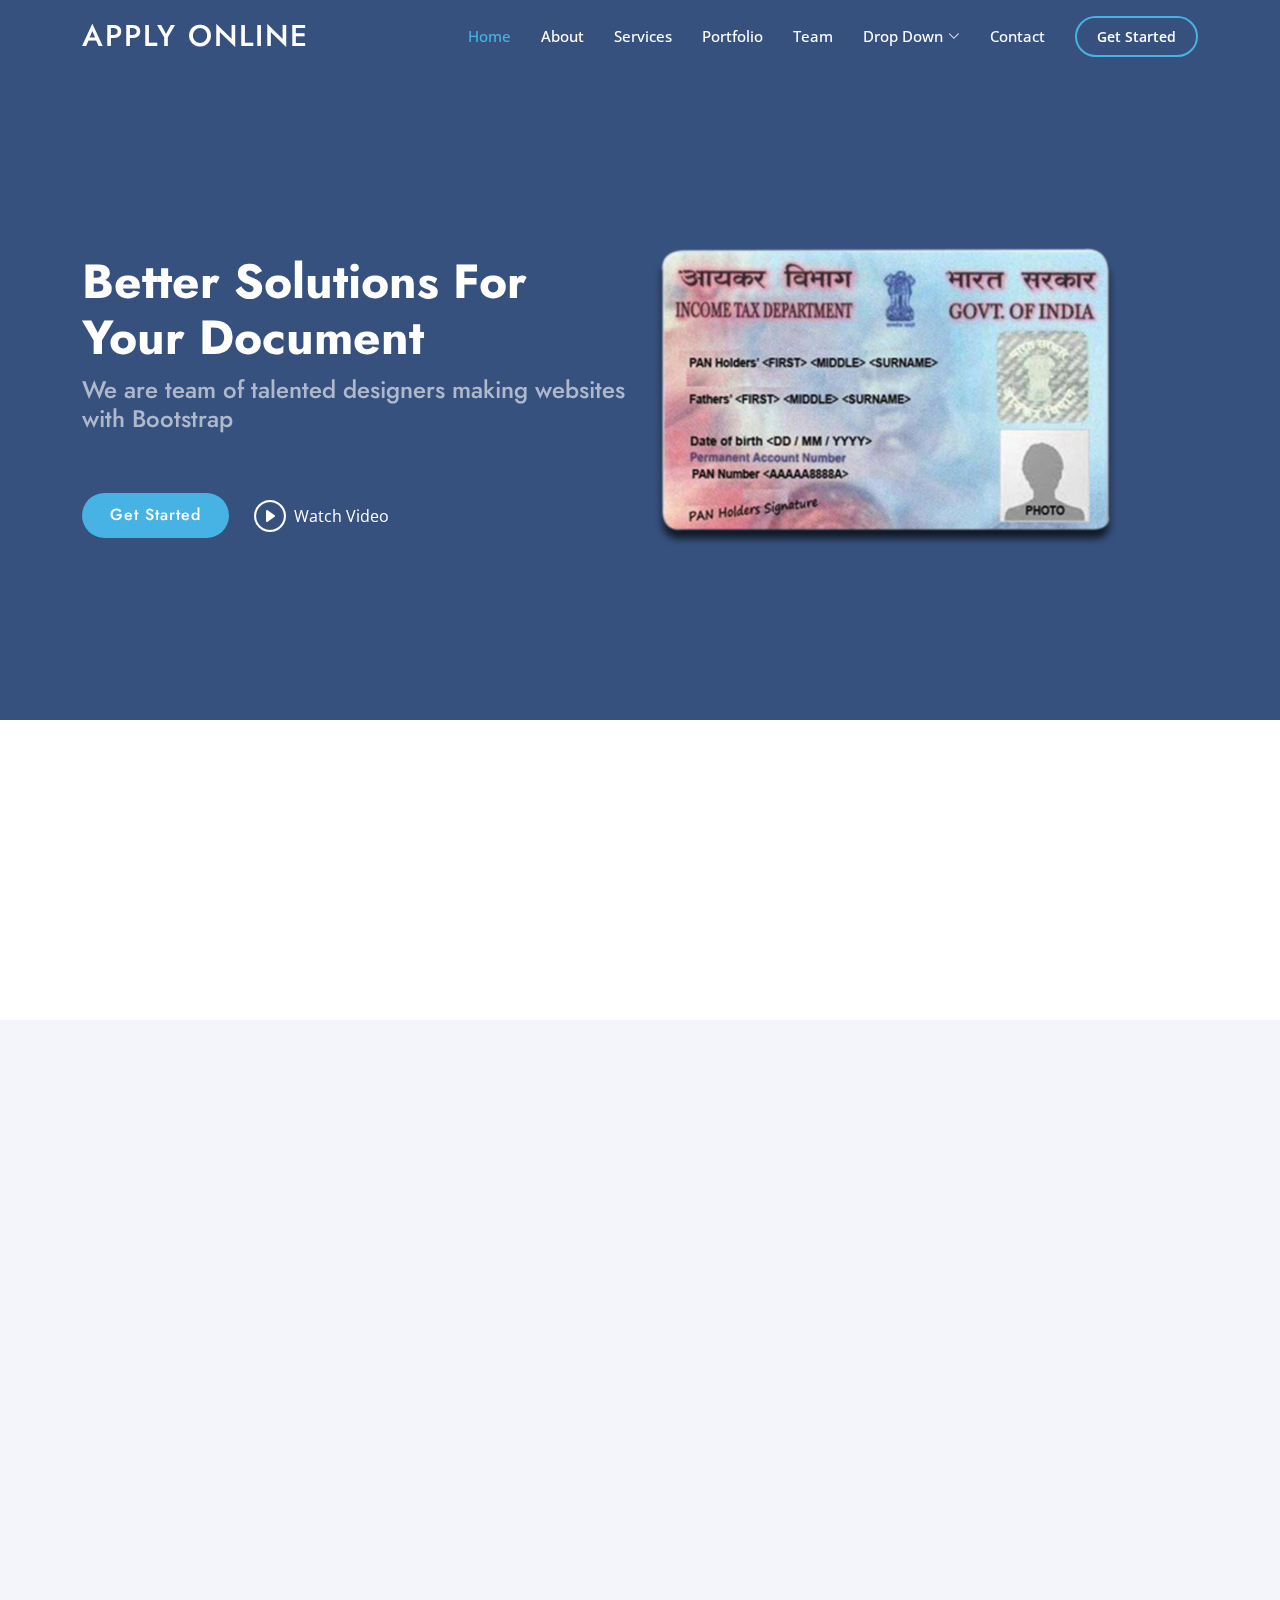
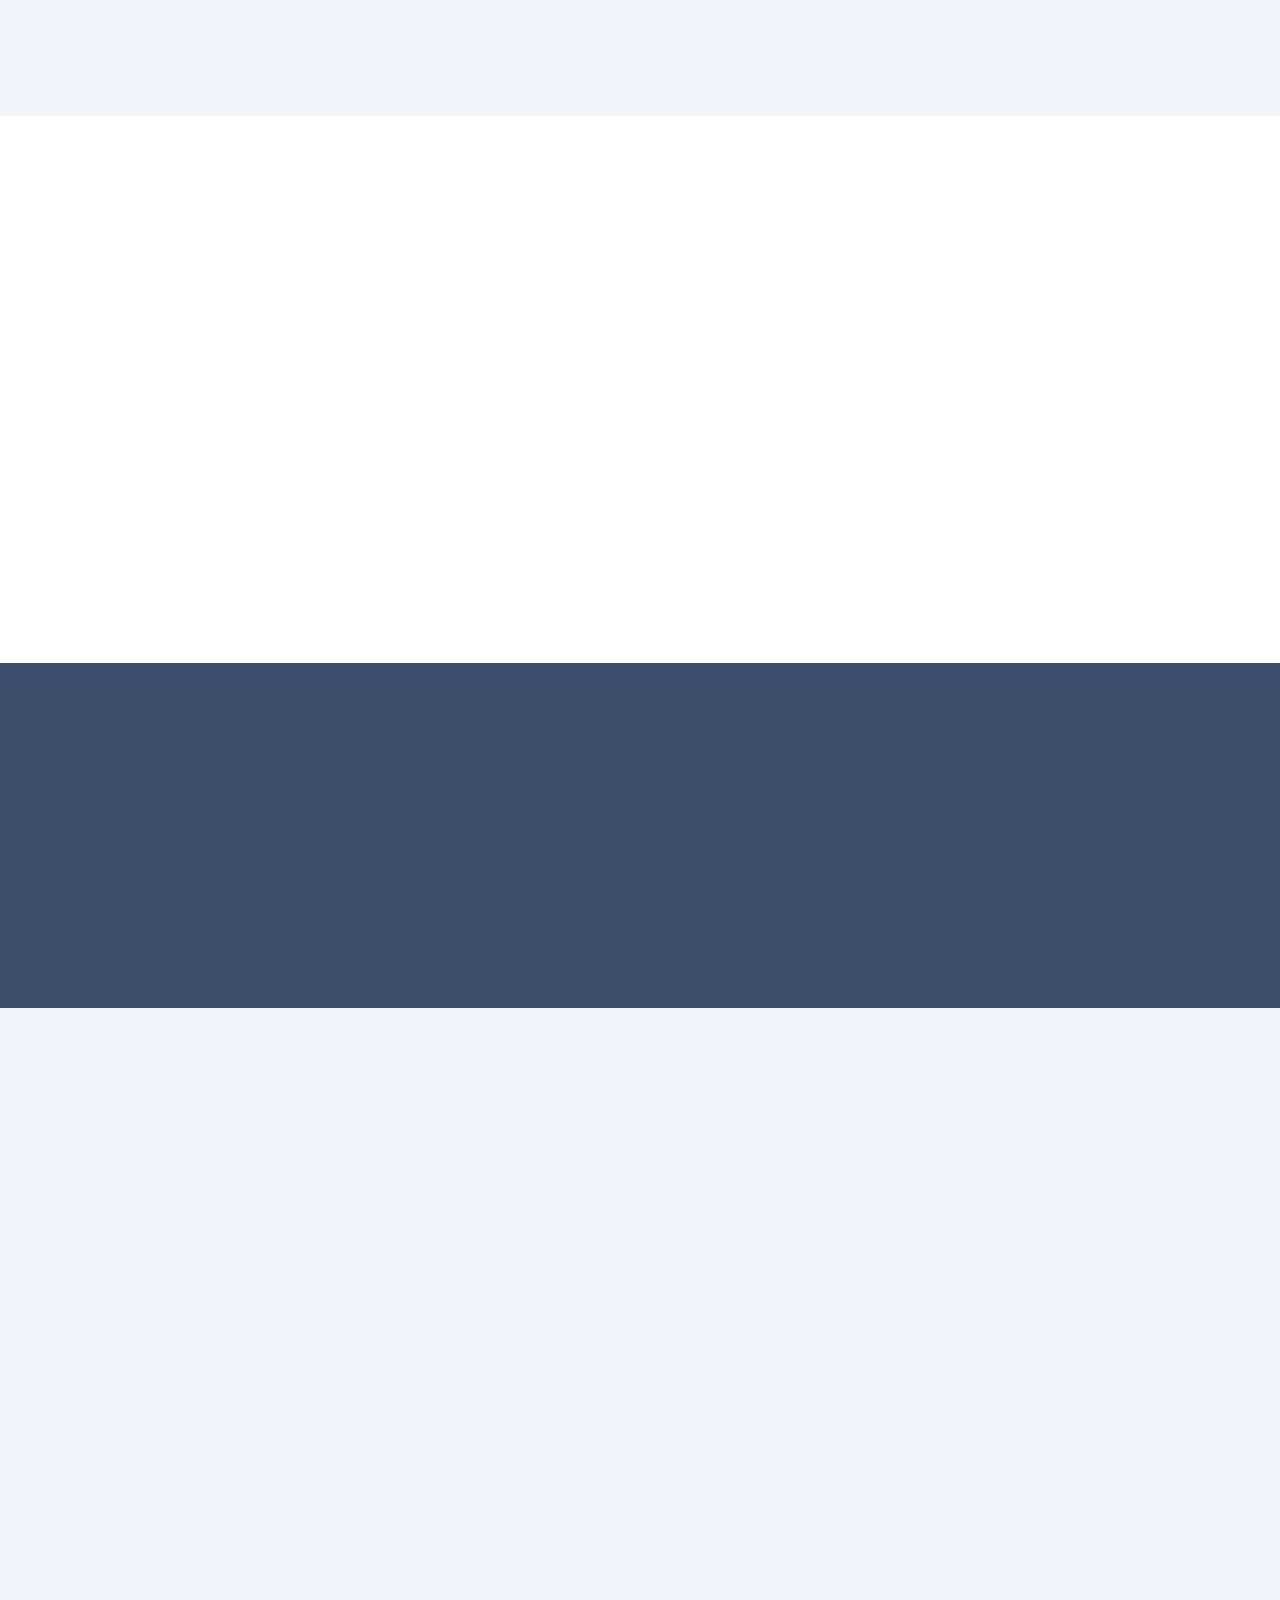
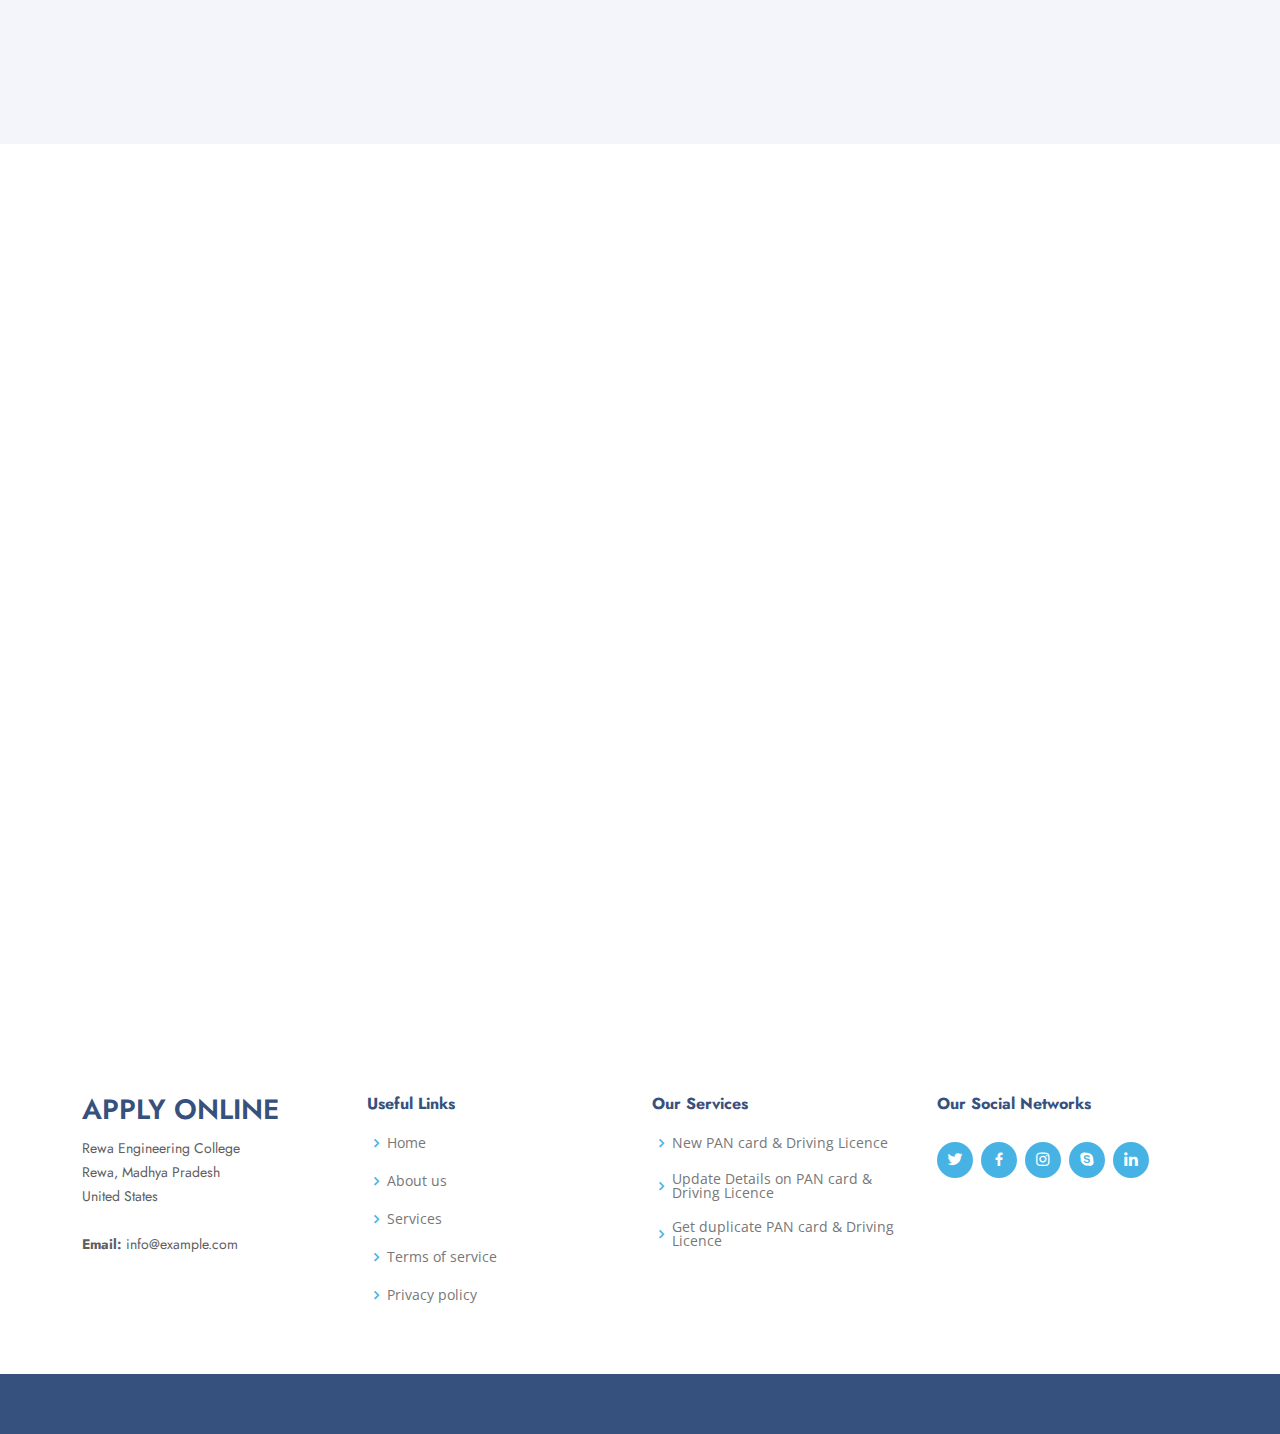
==== index.html @ 55a9f90d "Initial commit" ====
<!DOCTYPE html>
<html lang="en">

<head>
  <meta charset="utf-8">
  <meta content="width=device-width, initial-scale=1.0" name="viewport">

  <title>APPLY ONLINE</title>
  <meta content="" name="description">
  <meta content="" name="keywords">

  <!-- Favicons -->
  <link rel="apple-touch-icon" sizes="57x57" href="assets\img\favicon\apple-icon-57x57.png">
<link rel="apple-touch-icon" sizes="60x60" href="assets\img\favicon\apple-icon-60x60.png">
<link rel="apple-touch-icon" sizes="72x72" href="assets\img\favicon\apple-icon-72x72.png">
<link rel="apple-touch-icon" sizes="76x76" href="assets\img\favicon\apple-icon-76x76.png">
<link rel="apple-touch-icon" sizes="114x114" href="assets\img\favicon\apple-icon-114x114.png">
<link rel="apple-touch-icon" sizes="120x120" href="assets\img\favicon\apple-icon-120x120.png">
<link rel="apple-touch-icon" sizes="144x144" href="assets\img\favicon\apple-icon-144x144.png">
<link rel="apple-touch-icon" sizes="152x152" href="assets\img\favicon\apple-icon-152x152.png">
<link rel="apple-touch-icon" sizes="180x180" href="assets\img\favicon\apple-icon-180x180.png">
<link rel="icon" type="image/png" sizes="192x192"  href="assets\img\favicon\android-icon-192x192.png">
<link rel="icon" type="image/png" sizes="32x32" href="assets\img\favicon\favicon-32x32.png">
<link rel="icon" type="image/png" sizes="96x96" href="assets\img\favicon\favicon-96x96.png">
<link rel="icon" type="image/png" sizes="16x16" href="assets\img\favicon\favicon-16x16.png">
<link rel="manifest" href="assets\img\favicon\manifest.json">
<meta name="msapplication-TileColor" content="#ffffff">
<meta name="msapplication-TileImage" content="/ms-icon-144x144.png">
<meta name="theme-color" content="#ffffff">

  <!-- Google Fonts -->
  <link href="https://fonts.googleapis.com/css?family=Open+Sans:300,300i,400,400i,600,600i,700,700i|Jost:300,300i,400,400i,500,500i,600,600i,700,700i|Poppins:300,300i,400,400i,500,500i,600,600i,700,700i" rel="stylesheet">

  <!-- Vendor CSS Files -->
  <link href="assets/vendor/aos/aos.css" rel="stylesheet">
  <link href="assets/vendor/bootstrap/css/bootstrap.min.css" rel="stylesheet">
  <link href="assets/vendor/bootstrap-icons/bootstrap-icons.css" rel="stylesheet">
  <link href="assets/vendor/boxicons/css/boxicons.min.css" rel="stylesheet">
  <link href="assets/vendor/glightbox/css/glightbox.min.css" rel="stylesheet">
  <link href="assets/vendor/remixicon/remixicon.css" rel="stylesheet">
  <link href="assets/vendor/swiper/swiper-bundle.min.css" rel="stylesheet">

  <!-- Template Main CSS File -->
  <link href="assets/css/style.css" rel="stylesheet">

  <!-- =======================================================
  * Template Name: Arsha - v4.7.1
  * Template URL: https://bootstrapmade.com/arsha-free-bootstrap-html-template-corporate/
  * Author: BootstrapMade.com
  * License: https://bootstrapmade.com/license/
  ======================================================== -->
</head>

<body>

  <!-- ======= Header ======= -->
  <header id="header" class="fixed-top ">
    <div class="container d-flex align-items-center">

      <h1 class="logo me-auto"><a href="index.html">Apply Online</a></h1>
      <!-- Uncomment below if you prefer to use an image logo -->
      <!-- <a href="index.html" class="logo me-auto"><img src="assets/img/logo.png" alt="" class="img-fluid"></a>-->

      <nav id="navbar" class="navbar">
        <ul>
          <li><a class="nav-link scrollto active" href="#hero">Home</a></li>
          <li><a class="nav-link scrollto" href="#about">About</a></li>
          <li><a class="nav-link scrollto" href="#services">Services</a></li>
          <li><a class="nav-link   scrollto" href="#portfolio">Portfolio</a></li>
          <li><a class="nav-link scrollto" href="#team">Team</a></li>
          <li class="dropdown"><a href="#"><span>Drop Down</span> <i class="bi bi-chevron-down"></i></a>
            <ul>
              <li><a href="#">Drop Down 1</a></li>
              <li class="dropdown"><a href="#"><span>Deep Drop Down</span> <i class="bi bi-chevron-right"></i></a>
                <ul>
                  <li><a href="#">Deep Drop Down 1</a></li>
                  <li><a href="#">Deep Drop Down 2</a></li>
                  <li><a href="#">Deep Drop Down 3</a></li>
                  <li><a href="#">Deep Drop Down 4</a></li>
                  <li><a href="#">Deep Drop Down 5</a></li>
                </ul>
              </li>
              <li><a href="#">Drop Down 2</a></li>
              <li><a href="#">Drop Down 3</a></li>
              <li><a href="#">Drop Down 4</a></li>
            </ul>
          </li>
          <li><a class="nav-link scrollto" href="#contact">Contact</a></li>
          <li><a class="getstarted scrollto" href="#about">Get Started</a></li>
        </ul>
        <i class="bi bi-list mobile-nav-toggle"></i>
      </nav><!-- .navbar -->

    </div>
  </header><!-- End Header -->

  <!-- ======= Hero Section ======= -->
  <section id="hero" class="d-flex align-items-center">

    <div class="container">
      <div class="row">
        <div class="col-lg-6 d-flex flex-column justify-content-center pt-4 pt-lg-0 order-2 order-lg-1" data-aos="fade-up" data-aos-delay="200">
          <h1>Better Solutions For Your Document</h1>
          <h2>We are team of talented designers making websites with Bootstrap</h2>
          <div class="d-flex justify-content-center justify-content-lg-start">
            <a href="#about" class="btn-get-started scrollto">Get Started</a>
            <a href="https://www.youtube.com/watch?v=jDDaplaOz7Q" class="glightbox btn-watch-video"><i class="bi bi-play-circle"></i><span>Watch Video</span></a>
          </div>
        </div>
        <div class="col-lg-6 order-1 order-lg-2 hero-img" data-aos="zoom-in" data-aos-delay="200">
          <img src="assets/img/hero-img.png" class="img-fluid animated" alt="">
        </div>
      </div>
    </div>

  </section><!-- End Hero -->

  <main id="main">

    <!-- ======= About Us Section ======= -->
    <section id="about" class="about">
      <div class="container" data-aos="fade-up">

        <div class="section-title">
          <h2>About us</h2>
          <p>Apply Online is a online portal providing information regarding Pan Card, Driving licence, Voter id and support to 
            Individuals in applying for the same into the authorised representatives of the authorities. The services provided 
            include verifying, supporting and filing the application forms for those looking for new cards, corrections and 
            changes to their existing data and applications for duplicate or replacement of lost or damaged cards.</p>
        </div>

      </div>
    </section><!-- End About Us Section -->

    <!-- ======= Why Us Section ======= -->
    <section id="why-us" class="why-us section-bg">
      <div class="container-fluid" data-aos="fade-up">

        <div class="row">

          <div class="col-lg-7 d-flex flex-column justify-content-center align-items-stretch  order-2 order-lg-1">

            <div class="content">
              <h3>Why you are here?</h3>
              <p>
                Lorem ipsum dolor sit amet, consectetur adipiscing elit, sed do eiusmod tempor incididunt ut labore et dolore magna aliqua. Duis aute irure dolor in reprehenderit
              </p>
            </div>

            <div class="accordion-list">
              <ul>
                <li>
                  <a data-bs-toggle="collapse" class="collapse" data-bs-target="#accordion-list-1"><span>01</span> Non consectetur a erat nam at lectus urna duis? <i class="bx bx-chevron-down icon-show"></i><i class="bx bx-chevron-up icon-close"></i></a>
                  <div id="accordion-list-1" class="collapse show" data-bs-parent=".accordion-list">
                    <p>
                      Feugiat pretium nibh ipsum consequat. Tempus iaculis urna id volutpat lacus laoreet non curabitur gravida. Venenatis lectus magna fringilla urna porttitor rhoncus dolor purus non.
                    </p>
                  </div>
                </li>

                <li>
                  <a data-bs-toggle="collapse" data-bs-target="#accordion-list-2" class="collapsed"><span>02</span> Feugiat scelerisque varius morbi enim nunc? <i class="bx bx-chevron-down icon-show"></i><i class="bx bx-chevron-up icon-close"></i></a>
                  <div id="accordion-list-2" class="collapse" data-bs-parent=".accordion-list">
                    <p>
                      Dolor sit amet consectetur adipiscing elit pellentesque habitant morbi. Id interdum velit laoreet id donec ultrices. Fringilla phasellus faucibus scelerisque eleifend donec pretium. Est pellentesque elit ullamcorper dignissim. Mauris ultrices eros in cursus turpis massa tincidunt dui.
                    </p>
                  </div>
                </li>

                <li>
                  <a data-bs-toggle="collapse" data-bs-target="#accordion-list-3" class="collapsed"><span>03</span> Dolor sit amet consectetur adipiscing elit? <i class="bx bx-chevron-down icon-show"></i><i class="bx bx-chevron-up icon-close"></i></a>
                  <div id="accordion-list-3" class="collapse" data-bs-parent=".accordion-list">
                    <p>
                      Eleifend mi in nulla posuere sollicitudin aliquam ultrices sagittis orci. Faucibus pulvinar elementum integer enim. Sem nulla pharetra diam sit amet nisl suscipit. Rutrum tellus pellentesque eu tincidunt. Lectus urna duis convallis convallis tellus. Urna molestie at elementum eu facilisis sed odio morbi quis
                    </p>
                  </div>
                </li>

              </ul>
            </div>

          </div>

          <div class="col-lg-5 align-items-stretch order-1 order-lg-2 img" style='background-image: url("assets/img/why-us.png");' data-aos="zoom-in" data-aos-delay="150">&nbsp;</div>
        </div>

      </div>
    </section><!-- End Why Us Section -->

    <!-- ======= Skills Section =======  -->
    <section id="skills" class="skills">
      <div class="container" data-aos="fade-up">

        <div class="row">
          <div class="col-lg-6 d-flex align-items-center" data-aos="fade-right" data-aos-delay="100">
            <img src="assets/img/skills.png" class="img-fluid" alt="">
          </div>
          <div class="col-lg-6 pt-4 pt-lg-0 content" data-aos="fade-left" data-aos-delay="100">
            <h3>Voluptatem dignissimos provident quasi corporis voluptates</h3>
            <p class="fst-italic">
              Lorem ipsum dolor sit amet, consectetur adipiscing elit, sed do eiusmod tempor incididunt ut labore et dolore
              magna aliqua.
            </p>

            <div class="skills-content">

              <div class="progress">
                <span class="skill">HTML <i class="val">100%</i></span>
                <div class="progress-bar-wrap">
                  <div class="progress-bar" role="progressbar" aria-valuenow="100" aria-valuemin="0" aria-valuemax="100"></div>
                </div>
              </div>

              <div class="progress">
                <span class="skill">CSS <i class="val">90%</i></span>
                <div class="progress-bar-wrap">
                  <div class="progress-bar" role="progressbar" aria-valuenow="90" aria-valuemin="0" aria-valuemax="100"></div>
                </div>
              </div>

              <div class="progress">
                <span class="skill">JavaScript <i class="val">75%</i></span>
                <div class="progress-bar-wrap">
                  <div class="progress-bar" role="progressbar" aria-valuenow="75" aria-valuemin="0" aria-valuemax="100"></div>
                </div>
              </div>

              <div class="progress">
                <span class="skill">Photoshop <i class="val">55%</i></span>
                <div class="progress-bar-wrap">
                  <div class="progress-bar" role="progressbar" aria-valuenow="55" aria-valuemin="0" aria-valuemax="100"></div>
                </div>
              </div>

            </div>

          </div>
        </div>

      </div>
    </section> <!--End Skills Section -->

    <!-- ======= Services Section =======
    <section id="services" class="services section-bg">
      <div class="container" data-aos="fade-up">

        <div class="section-title">
          <h2>Services</h2>
          <p>Magnam dolores commodi suscipit. Necessitatibus eius consequatur ex aliquid fuga eum quidem. Sit sint consectetur velit. Quisquam quos quisquam cupiditate. Et nemo qui impedit suscipit alias ea. Quia fugiat sit in iste officiis commodi quidem hic quas.</p>
        </div>

        <div class="row">
          <div class="col-xl-3 col-md-6 d-flex align-items-stretch" data-aos="zoom-in" data-aos-delay="100">
            <div class="icon-box">
              <div class="icon"><i class="bx bxl-dribbble"></i></div>
              <h4><a href="">Lorem Ipsum</a></h4>
              <p>Voluptatum deleniti atque corrupti quos dolores et quas molestias excepturi</p>
            </div>
          </div>

          <div class="col-xl-3 col-md-6 d-flex align-items-stretch mt-4 mt-md-0" data-aos="zoom-in" data-aos-delay="200">
            <div class="icon-box">
              <div class="icon"><i class="bx bx-file"></i></div>
              <h4><a href="">Sed ut perspici</a></h4>
              <p>Duis aute irure dolor in reprehenderit in voluptate velit esse cillum dolore</p>
            </div>
          </div>

          <div class="col-xl-3 col-md-6 d-flex align-items-stretch mt-4 mt-xl-0" data-aos="zoom-in" data-aos-delay="300">
            <div class="icon-box">
              <div class="icon"><i class="bx bx-tachometer"></i></div>
              <h4><a href="">Magni Dolores</a></h4>
              <p>Excepteur sint occaecat cupidatat non proident, sunt in culpa qui officia</p>
            </div>
          </div>

          <div class="col-xl-3 col-md-6 d-flex align-items-stretch mt-4 mt-xl-0" data-aos="zoom-in" data-aos-delay="400">
            <div class="icon-box">
              <div class="icon"><i class="bx bx-layer"></i></div>
              <h4><a href="">Nemo Enim</a></h4>
              <p>At vero eos et accusamus et iusto odio dignissimos ducimus qui blanditiis</p>
            </div>
          </div>

        </div>

      </div>
    </section> End Services Section -->

    <!-- ======= Cta Section ======= -->
    <section id="cta" class="cta">
      <div class="container" data-aos="zoom-in">

        <div class="row">
          <div class="col-lg-9 text-center text-lg-start">
            <h3>Call To Action</h3>
            <p> Duis aute irure dolor in reprehenderit in voluptate velit esse cillum dolore eu fugiat nulla pariatur. Excepteur sint occaecat cupidatat non proident, sunt in culpa qui officia deserunt mollit anim id est laborum.</p>
          </div>
          <div class="col-lg-3 cta-btn-container text-center">
            <a class="cta-btn align-middle" href="#">Call To Action</a>
          </div>
        </div>

      </div>
    </section><!-- End Cta Section -->

    <!-- ======= Portfolio Section ======= 
    <section id="portfolio" class="portfolio">
      <div class="container" data-aos="fade-up">

        <div class="section-title">
          <h2>Portfolio</h2>
          <p>Magnam dolores commodi suscipit. Necessitatibus eius consequatur ex aliquid fuga eum quidem. Sit sint consectetur velit. Quisquam quos quisquam cupiditate. Et nemo qui impedit suscipit alias ea. Quia fugiat sit in iste officiis commodi quidem hic quas.</p>
        </div>

        <ul id="portfolio-flters" class="d-flex justify-content-center" data-aos="fade-up" data-aos-delay="100">
          <li data-filter="*" class="filter-active">All</li>
          <li data-filter=".filter-app">App</li>
          <li data-filter=".filter-card">Card</li>
          <li data-filter=".filter-web">Web</li>
        </ul>

        <div class="row portfolio-container" data-aos="fade-up" data-aos-delay="200">

          <div class="col-lg-4 col-md-6 portfolio-item filter-app">
            <div class="portfolio-img"><img src="assets/img/portfolio/portfolio-1.jpg" class="img-fluid" alt=""></div>
            <div class="portfolio-info">
              <h4>App 1</h4>
              <p>App</p>
              <a href="assets/img/portfolio/portfolio-1.jpg" data-gallery="portfolioGallery" class="portfolio-lightbox preview-link" title="App 1"><i class="bx bx-plus"></i></a>
              <a href="portfolio-details.html" class="details-link" title="More Details"><i class="bx bx-link"></i></a>
            </div>
          </div>

          <div class="col-lg-4 col-md-6 portfolio-item filter-web">
            <div class="portfolio-img"><img src="assets/img/portfolio/portfolio-2.jpg" class="img-fluid" alt=""></div>
            <div class="portfolio-info">
              <h4>Web 3</h4>
              <p>Web</p>
              <a href="assets/img/portfolio/portfolio-2.jpg" data-gallery="portfolioGallery" class="portfolio-lightbox preview-link" title="Web 3"><i class="bx bx-plus"></i></a>
              <a href="portfolio-details.html" class="details-link" title="More Details"><i class="bx bx-link"></i></a>
            </div>
          </div>

          <div class="col-lg-4 col-md-6 portfolio-item filter-app">
            <div class="portfolio-img"><img src="assets/img/portfolio/portfolio-3.jpg" class="img-fluid" alt=""></div>
            <div class="portfolio-info">
              <h4>App 2</h4>
              <p>App</p>
              <a href="assets/img/portfolio/portfolio-3.jpg" data-gallery="portfolioGallery" class="portfolio-lightbox preview-link" title="App 2"><i class="bx bx-plus"></i></a>
              <a href="portfolio-details.html" class="details-link" title="More Details"><i class="bx bx-link"></i></a>
            </div>
          </div>

          <div class="col-lg-4 col-md-6 portfolio-item filter-card">
            <div class="portfolio-img"><img src="assets/img/portfolio/portfolio-4.jpg" class="img-fluid" alt=""></div>
            <div class="portfolio-info">
              <h4>Card 2</h4>
              <p>Card</p>
              <a href="assets/img/portfolio/portfolio-4.jpg" data-gallery="portfolioGallery" class="portfolio-lightbox preview-link" title="Card 2"><i class="bx bx-plus"></i></a>
              <a href="portfolio-details.html" class="details-link" title="More Details"><i class="bx bx-link"></i></a>
            </div>
          </div>

          <div class="col-lg-4 col-md-6 portfolio-item filter-web">
            <div class="portfolio-img"><img src="assets/img/portfolio/portfolio-5.jpg" class="img-fluid" alt=""></div>
            <div class="portfolio-info">
              <h4>Web 2</h4>
              <p>Web</p>
              <a href="assets/img/portfolio/portfolio-5.jpg" data-gallery="portfolioGallery" class="portfolio-lightbox preview-link" title="Web 2"><i class="bx bx-plus"></i></a>
              <a href="portfolio-details.html" class="details-link" title="More Details"><i class="bx bx-link"></i></a>
            </div>
          </div>

          <div class="col-lg-4 col-md-6 portfolio-item filter-app">
            <div class="portfolio-img"><img src="assets/img/portfolio/portfolio-6.jpg" class="img-fluid" alt=""></div>
            <div class="portfolio-info">
              <h4>App 3</h4>
              <p>App</p>
              <a href="assets/img/portfolio/portfolio-6.jpg" data-gallery="portfolioGallery" class="portfolio-lightbox preview-link" title="App 3"><i class="bx bx-plus"></i></a>
              <a href="portfolio-details.html" class="details-link" title="More Details"><i class="bx bx-link"></i></a>
            </div>
          </div>

          <div class="col-lg-4 col-md-6 portfolio-item filter-card">
            <div class="portfolio-img"><img src="assets/img/portfolio/portfolio-7.jpg" class="img-fluid" alt=""></div>
            <div class="portfolio-info">
              <h4>Card 1</h4>
              <p>Card</p>
              <a href="assets/img/portfolio/portfolio-7.jpg" data-gallery="portfolioGallery" class="portfolio-lightbox preview-link" title="Card 1"><i class="bx bx-plus"></i></a>
              <a href="portfolio-details.html" class="details-link" title="More Details"><i class="bx bx-link"></i></a>
            </div>
          </div>

          <div class="col-lg-4 col-md-6 portfolio-item filter-card">
            <div class="portfolio-img"><img src="assets/img/portfolio/portfolio-8.jpg" class="img-fluid" alt=""></div>
            <div class="portfolio-info">
              <h4>Card 3</h4>
              <p>Card</p>
              <a href="assets/img/portfolio/portfolio-8.jpg" data-gallery="portfolioGallery" class="portfolio-lightbox preview-link" title="Card 3"><i class="bx bx-plus"></i></a>
              <a href="portfolio-details.html" class="details-link" title="More Details"><i class="bx bx-link"></i></a>
            </div>
          </div>

          <div class="col-lg-4 col-md-6 portfolio-item filter-web">
            <div class="portfolio-img"><img src="assets/img/portfolio/portfolio-9.jpg" class="img-fluid" alt=""></div>
            <div class="portfolio-info">
              <h4>Web 3</h4>
              <p>Web</p>
              <a href="assets/img/portfolio/portfolio-9.jpg" data-gallery="portfolioGallery" class="portfolio-lightbox preview-link" title="Web 3"><i class="bx bx-plus"></i></a>
              <a href="portfolio-details.html" class="details-link" title="More Details"><i class="bx bx-link"></i></a>
            </div>
          </div>

        </div>

      </div>
    </section> End Portfolio Section -->

    <!-- ======= Team Section ======= -->
    <section id="team" class="team section-bg">
      <div class="container" data-aos="fade-up">

        <div class="section-title">
          <h2>Team</h2>
          <p>Magnam dolores commodi suscipit. Necessitatibus eius consequatur ex aliquid fuga eum quidem. Sit sint consectetur velit. Quisquam quos quisquam cupiditate. Et nemo qui impedit suscipit alias ea. Quia fugiat sit in iste officiis commodi quidem hic quas.</p>
        </div>

        <div class="row">

          <div class="col-lg-6">
            <div class="member d-flex align-items-start" data-aos="zoom-in" data-aos-delay="100">
              <div class="pic"><img src="assets/img/team/team-1.jpg" class="img-fluid" alt=""></div>
              <div class="member-info">
                <h4>Walter White</h4>
                <span>Chief Executive Officer</span>
                <p>Explicabo voluptatem mollitia et repellat qui dolorum quasi</p>
                <div class="social">
                  <a href=""><i class="ri-twitter-fill"></i></a>
                  <a href=""><i class="ri-facebook-fill"></i></a>
                  <a href=""><i class="ri-instagram-fill"></i></a>
                  <a href=""> <i class="ri-linkedin-box-fill"></i> </a>
                </div>
              </div>
            </div>
          </div>

          <div class="col-lg-6 mt-4 mt-lg-0">
            <div class="member d-flex align-items-start" data-aos="zoom-in" data-aos-delay="200">
              <div class="pic"><img src="assets/img/team/team-2.jpg" class="img-fluid" alt=""></div>
              <div class="member-info">
                <h4>Sarah Jhonson</h4>
                <span>Product Manager</span>
                <p>Aut maiores voluptates amet et quis praesentium qui senda para</p>
                <div class="social">
                  <a href=""><i class="ri-twitter-fill"></i></a>
                  <a href=""><i class="ri-facebook-fill"></i></a>
                  <a href=""><i class="ri-instagram-fill"></i></a>
                  <a href=""> <i class="ri-linkedin-box-fill"></i> </a>
                </div>
              </div>
            </div>
          </div>

          <div class="col-lg-6 mt-4">
            <div class="member d-flex align-items-start" data-aos="zoom-in" data-aos-delay="300">
              <div class="pic"><img src="assets/img/team/team-3.jpg" class="img-fluid" alt=""></div>
              <div class="member-info">
                <h4>William Anderson</h4>
                <span>CTO</span>
                <p>Quisquam facilis cum velit laborum corrupti fuga rerum quia</p>
                <div class="social">
                  <a href=""><i class="ri-twitter-fill"></i></a>
                  <a href=""><i class="ri-facebook-fill"></i></a>
                  <a href=""><i class="ri-instagram-fill"></i></a>
                  <a href=""> <i class="ri-linkedin-box-fill"></i> </a>
                </div>
              </div>
            </div>
          </div>

          <div class="col-lg-6 mt-4">
            <div class="member d-flex align-items-start" data-aos="zoom-in" data-aos-delay="400">
              <div class="pic"><img src="assets/img/team/team-4.jpg" class="img-fluid" alt=""></div>
              <div class="member-info">
                <h4>Amanda Jepson</h4>
                <span>Accountant</span>
                <p>Dolorum tempora officiis odit laborum officiis et et accusamus</p>
                <div class="social">
                  <a href=""><i class="ri-twitter-fill"></i></a>
                  <a href=""><i class="ri-facebook-fill"></i></a>
                  <a href=""><i class="ri-instagram-fill"></i></a>
                  <a href=""> <i class="ri-linkedin-box-fill"></i> </a>
                </div>
              </div>
            </div>
          </div>

        </div>

      </div>
    </section><!-- End Team Section -->

    <!-- ======= Pricing Section ======= 
    <section id="pricing" class="pricing">
      <div class="container" data-aos="fade-up">

        <div class="section-title">
          <h2>Pricing</h2>
          <p>Magnam dolores commodi suscipit. Necessitatibus eius consequatur ex aliquid fuga eum quidem. Sit sint consectetur velit. Quisquam quos quisquam cupiditate. Et nemo qui impedit suscipit alias ea. Quia fugiat sit in iste officiis commodi quidem hic quas.</p>
        </div>

        <div class="row">

          <div class="col-lg-4" data-aos="fade-up" data-aos-delay="100">
            <div class="box">
              <h3>Free Plan</h3>
              <h4><sup>$</sup>0<span>per month</span></h4>
              <ul>
                <li><i class="bx bx-check"></i> Quam adipiscing vitae proin</li>
                <li><i class="bx bx-check"></i> Nec feugiat nisl pretium</li>
                <li><i class="bx bx-check"></i> Nulla at volutpat diam uteera</li>
                <li class="na"><i class="bx bx-x"></i> <span>Pharetra massa massa ultricies</span></li>
                <li class="na"><i class="bx bx-x"></i> <span>Massa ultricies mi quis hendrerit</span></li>
              </ul>
              <a href="#" class="buy-btn">Get Started</a>
            </div>
          </div>

          <div class="col-lg-4 mt-4 mt-lg-0" data-aos="fade-up" data-aos-delay="200">
            <div class="box featured">
              <h3>Business Plan</h3>
              <h4><sup>$</sup>29<span>per month</span></h4>
              <ul>
                <li><i class="bx bx-check"></i> Quam adipiscing vitae proin</li>
                <li><i class="bx bx-check"></i> Nec feugiat nisl pretium</li>
                <li><i class="bx bx-check"></i> Nulla at volutpat diam uteera</li>
                <li><i class="bx bx-check"></i> Pharetra massa massa ultricies</li>
                <li><i class="bx bx-check"></i> Massa ultricies mi quis hendrerit</li>
              </ul>
              <a href="#" class="buy-btn">Get Started</a>
            </div>
          </div>

          <div class="col-lg-4 mt-4 mt-lg-0" data-aos="fade-up" data-aos-delay="300">
            <div class="box">
              <h3>Developer Plan</h3>
              <h4><sup>$</sup>49<span>per month</span></h4>
              <ul>
                <li><i class="bx bx-check"></i> Quam adipiscing vitae proin</li>
                <li><i class="bx bx-check"></i> Nec feugiat nisl pretium</li>
                <li><i class="bx bx-check"></i> Nulla at volutpat diam uteera</li>
                <li><i class="bx bx-check"></i> Pharetra massa massa ultricies</li>
                <li><i class="bx bx-check"></i> Massa ultricies mi quis hendrerit</li>
              </ul>
              <a href="#" class="buy-btn">Get Started</a>
            </div>
          </div>

        </div>

      </div>
    </section> End Pricing Section -->

    <!-- ======= Frequently Asked Questions Section =======
    <section id="faq" class="faq section-bg">
      <div class="container" data-aos="fade-up">

        <div class="section-title">
          <h2>Frequently Asked Questions</h2>
          <p>Magnam dolores commodi suscipit. Necessitatibus eius consequatur ex aliquid fuga eum quidem. Sit sint consectetur velit. Quisquam quos quisquam cupiditate. Et nemo qui impedit suscipit alias ea. Quia fugiat sit in iste officiis commodi quidem hic quas.</p>
        </div>

        <div class="faq-list">
          <ul>
            <li data-aos="fade-up" data-aos-delay="100">
              <i class="bx bx-help-circle icon-help"></i> <a data-bs-toggle="collapse" class="collapse" data-bs-target="#faq-list-1">Non consectetur a erat nam at lectus urna duis? <i class="bx bx-chevron-down icon-show"></i><i class="bx bx-chevron-up icon-close"></i></a>
              <div id="faq-list-1" class="collapse show" data-bs-parent=".faq-list">
                <p>
                  Feugiat pretium nibh ipsum consequat. Tempus iaculis urna id volutpat lacus laoreet non curabitur gravida. Venenatis lectus magna fringilla urna porttitor rhoncus dolor purus non.
                </p>
              </div>
            </li>

            <li data-aos="fade-up" data-aos-delay="200">
              <i class="bx bx-help-circle icon-help"></i> <a data-bs-toggle="collapse" data-bs-target="#faq-list-2" class="collapsed">Feugiat scelerisque varius morbi enim nunc? <i class="bx bx-chevron-down icon-show"></i><i class="bx bx-chevron-up icon-close"></i></a>
              <div id="faq-list-2" class="collapse" data-bs-parent=".faq-list">
                <p>
                  Dolor sit amet consectetur adipiscing elit pellentesque habitant morbi. Id interdum velit laoreet id donec ultrices. Fringilla phasellus faucibus scelerisque eleifend donec pretium. Est pellentesque elit ullamcorper dignissim. Mauris ultrices eros in cursus turpis massa tincidunt dui.
                </p>
              </div>
            </li>

            <li data-aos="fade-up" data-aos-delay="300">
              <i class="bx bx-help-circle icon-help"></i> <a data-bs-toggle="collapse" data-bs-target="#faq-list-3" class="collapsed">Dolor sit amet consectetur adipiscing elit? <i class="bx bx-chevron-down icon-show"></i><i class="bx bx-chevron-up icon-close"></i></a>
              <div id="faq-list-3" class="collapse" data-bs-parent=".faq-list">
                <p>
                  Eleifend mi in nulla posuere sollicitudin aliquam ultrices sagittis orci. Faucibus pulvinar elementum integer enim. Sem nulla pharetra diam sit amet nisl suscipit. Rutrum tellus pellentesque eu tincidunt. Lectus urna duis convallis convallis tellus. Urna molestie at elementum eu facilisis sed odio morbi quis
                </p>
              </div>
            </li>

            <li data-aos="fade-up" data-aos-delay="400">
              <i class="bx bx-help-circle icon-help"></i> <a data-bs-toggle="collapse" data-bs-target="#faq-list-4" class="collapsed">Tempus quam pellentesque nec nam aliquam sem et tortor consequat? <i class="bx bx-chevron-down icon-show"></i><i class="bx bx-chevron-up icon-close"></i></a>
              <div id="faq-list-4" class="collapse" data-bs-parent=".faq-list">
                <p>
                  Molestie a iaculis at erat pellentesque adipiscing commodo. Dignissim suspendisse in est ante in. Nunc vel risus commodo viverra maecenas accumsan. Sit amet nisl suscipit adipiscing bibendum est. Purus gravida quis blandit turpis cursus in.
                </p>
              </div>
            </li>

            <li data-aos="fade-up" data-aos-delay="500">
              <i class="bx bx-help-circle icon-help"></i> <a data-bs-toggle="collapse" data-bs-target="#faq-list-5" class="collapsed">Tortor vitae purus faucibus ornare. Varius vel pharetra vel turpis nunc eget lorem dolor? <i class="bx bx-chevron-down icon-show"></i><i class="bx bx-chevron-up icon-close"></i></a>
              <div id="faq-list-5" class="collapse" data-bs-parent=".faq-list">
                <p>
                  Laoreet sit amet cursus sit amet dictum sit amet justo. Mauris vitae ultricies leo integer malesuada nunc vel. Tincidunt eget nullam non nisi est sit amet. Turpis nunc eget lorem dolor sed. Ut venenatis tellus in metus vulputate eu scelerisque.
                </p>
              </div>
            </li>

          </ul>
        </div>

      </div>
    </section>  End Frequently Asked Questions Section -->

    <!-- ======= Contact Section ======= -->
    <section id="contact" class="contact">
      <div class="container" data-aos="fade-up">

        <div class="section-title">
          <h2>Contact</h2>
          <p>Magnam dolores commodi suscipit. Necessitatibus eius consequatur ex aliquid fuga eum quidem. Sit sint consectetur velit. Quisquam quos quisquam cupiditate. Et nemo qui impedit suscipit alias ea. Quia fugiat sit in iste officiis commodi quidem hic quas.</p>
        </div>

        <div class="row">

          <div class="col-lg-5 d-flex align-items-stretch">
            <div class="info">
              <div class="address">
                <i class="bi bi-geo-alt"></i>
                <h4>Location:</h4>
                <p>A108 Adam Street, New York, NY 535022</p>
              </div>

              <div class="email">
                <i class="bi bi-envelope"></i>
                <h4>Email:</h4>
                <p>info@example.com</p>
              </div>

              <div class="phone">
                <i class="bi bi-phone"></i>
                <h4>Call:</h4>
                <p>+1 5589 55488 55s</p>
              </div>

              <iframe src="https://www.google.com/maps/embed?pb=!1m14!1m8!1m3!1d12097.433213460943!2d-74.0062269!3d40.7101282!3m2!1i1024!2i768!4f13.1!3m3!1m2!1s0x0%3A0xb89d1fe6bc499443!2sDowntown+Conference+Center!5e0!3m2!1smk!2sbg!4v1539943755621" frameborder="0" style="border:0; width: 100%; height: 290px;" allowfullscreen></iframe>
            </div>

          </div>

          <div class="col-lg-7 mt-5 mt-lg-0 d-flex align-items-stretch">
            <form action="forms/contact.php" method="post" role="form" class="php-email-form">
              <div class="row">
                <div class="form-group col-md-6">
                  <label for="name">Your Name</label>
                  <input type="text" name="name" class="form-control" id="name" required>
                </div>
                <div class="form-group col-md-6">
                  <label for="name">Your Email</label>
                  <input type="email" class="form-control" name="email" id="email" required>
                </div>
              </div>
              <div class="form-group">
                <label for="name">Subject</label>
                <input type="text" class="form-control" name="subject" id="subject" required>
              </div>
              <div class="form-group">
                <label for="name">Message</label>
                <textarea class="form-control" name="message" rows="10" required></textarea>
              </div>
              <div class="my-3">
                <div class="loading">Loading</div>
                <div class="error-message"></div>
                <div class="sent-message">Your message has been sent. Thank you!</div>
              </div>
              <div class="text-center"><button type="submit">Send Message</button></div>
            </form>
          </div>

        </div>

      </div>
    </section><!-- End Contact Section -->

  </main><!-- End #main -->

  <!-- ======= Footer ======= -->
  <footer id="footer">

    <!--<div class="footer-newsletter">
      <div class="container">
        <div class="row justify-content-center">
          <div class="col-lg-6">
            <h4>Join Our Newsletter</h4>
            <p>Tamen quem nulla quae legam multos aute sint culpa legam noster magna</p>
            <form action="" method="post">
              <input type="email" name="email"><input type="submit" value="Subscribe">
            </form>
          </div>
        </div>
      </div>
    </div>-->

    <div class="footer-top">
      <div class="container">
        <div class="row">

          <div class="col-lg-3 col-md-6 footer-contact">
            <h3>Apply Online</h3>
            <p>
              Rewa Engineering College <br>
              Rewa,  Madhya Pradesh<br>
              United States <br><br>
              <strong>Email:</strong> info@example.com<br>
            </p>
          </div>

          <div class="col-lg-3 col-md-6 footer-links">
            <h4>Useful Links</h4>
            <ul>
              <li><i class="bx bx-chevron-right"></i> <a href="#">Home</a></li>
              <li><i class="bx bx-chevron-right"></i> <a href="#">About us</a></li>
              <li><i class="bx bx-chevron-right"></i> <a href="#">Services</a></li>
              <li><i class="bx bx-chevron-right"></i> <a href="#">Terms of service</a></li>
              <li><i class="bx bx-chevron-right"></i> <a href="#">Privacy policy</a></li>
            </ul>
          </div>

          <div class="col-lg-3 col-md-6 footer-links">
            <h4>Our Services</h4>
            <ul>
              <li><i class="bx bx-chevron-right"></i> <a href="#">New PAN card & Driving Licence</a></li>
              <li><i class="bx bx-chevron-right"></i> <a href="#">Update Details on PAN card & Driving Licence</a></li>
              <li><i class="bx bx-chevron-right"></i> <a href="#">Get duplicate PAN card & Driving Licence</a></li>
            </ul>
          </div>

          <div class="col-lg-3 col-md-6 footer-links">
            <h4>Our Social Networks</h4>
            <p></p>
            <div class="social-links mt-3">
              <a href="#" class="twitter"><i class="bx bxl-twitter"></i></a>
              <a href="#" class="facebook"><i class="bx bxl-facebook"></i></a>
              <a href="#" class="instagram"><i class="bx bxl-instagram"></i></a>
              <a href="#" class="google-plus"><i class="bx bxl-skype"></i></a>
              <a href="#" class="linkedin"><i class="bx bxl-linkedin"></i></a>
            </div>
          </div>

        </div>
      </div>
    </div>

    <div class="container footer-bottom clearfix"></div>
  </footer><!-- End Footer -->

  <div id="preloader"></div>
  <a href="#" class="back-to-top d-flex align-items-center justify-content-center"><i class="bi bi-arrow-up-short"></i></a>

  <!-- Vendor JS Files -->
  <script src="assets/vendor/aos/aos.js"></script>
  <script src="assets/vendor/bootstrap/js/bootstrap.bundle.min.js"></script>
  <script src="assets/vendor/glightbox/js/glightbox.min.js"></script>
  <script src="assets/vendor/isotope-layout/isotope.pkgd.min.js"></script>
  <script src="assets/vendor/swiper/swiper-bundle.min.js"></script>
  <script src="assets/vendor/waypoints/noframework.waypoints.js"></script>
  <script src="assets/vendor/php-email-form/validate.js"></script>

  <!-- Template Main JS File -->
  <script src="assets/js/main.js"></script>

</body>

</html>
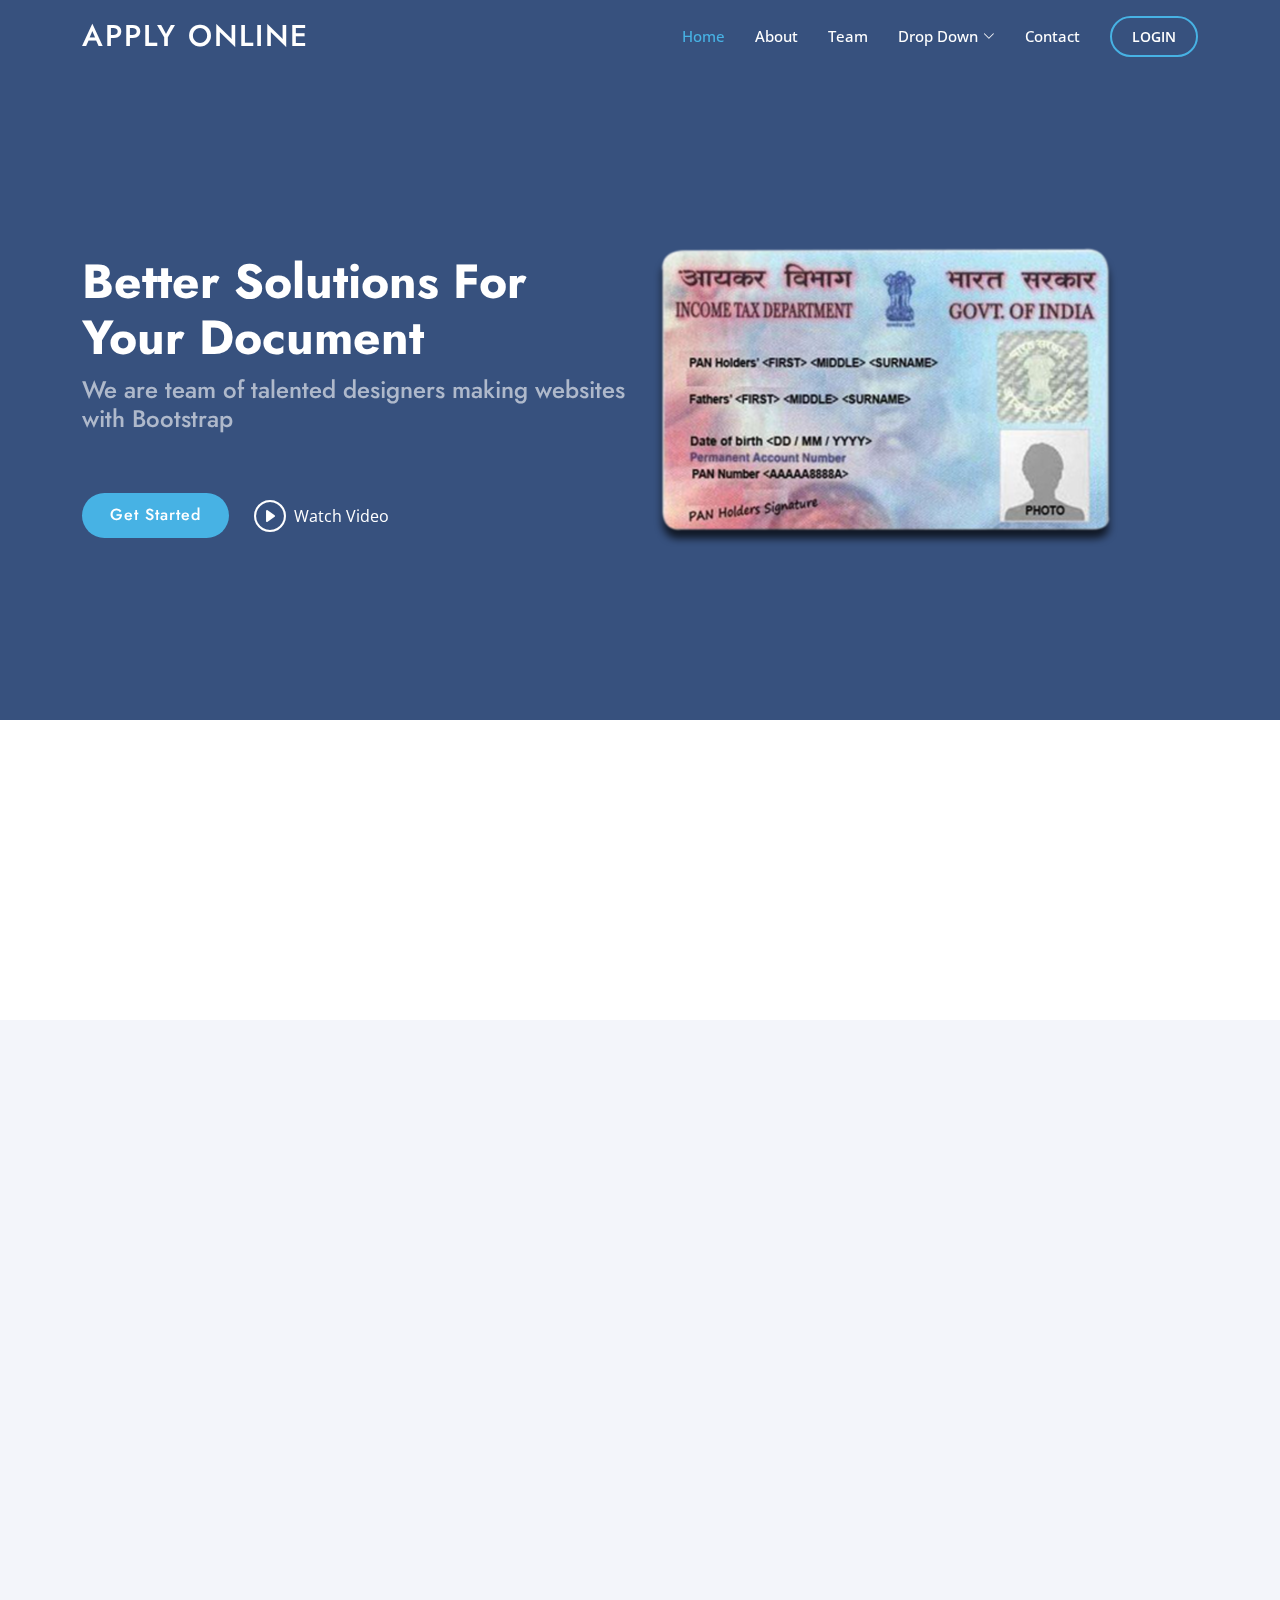
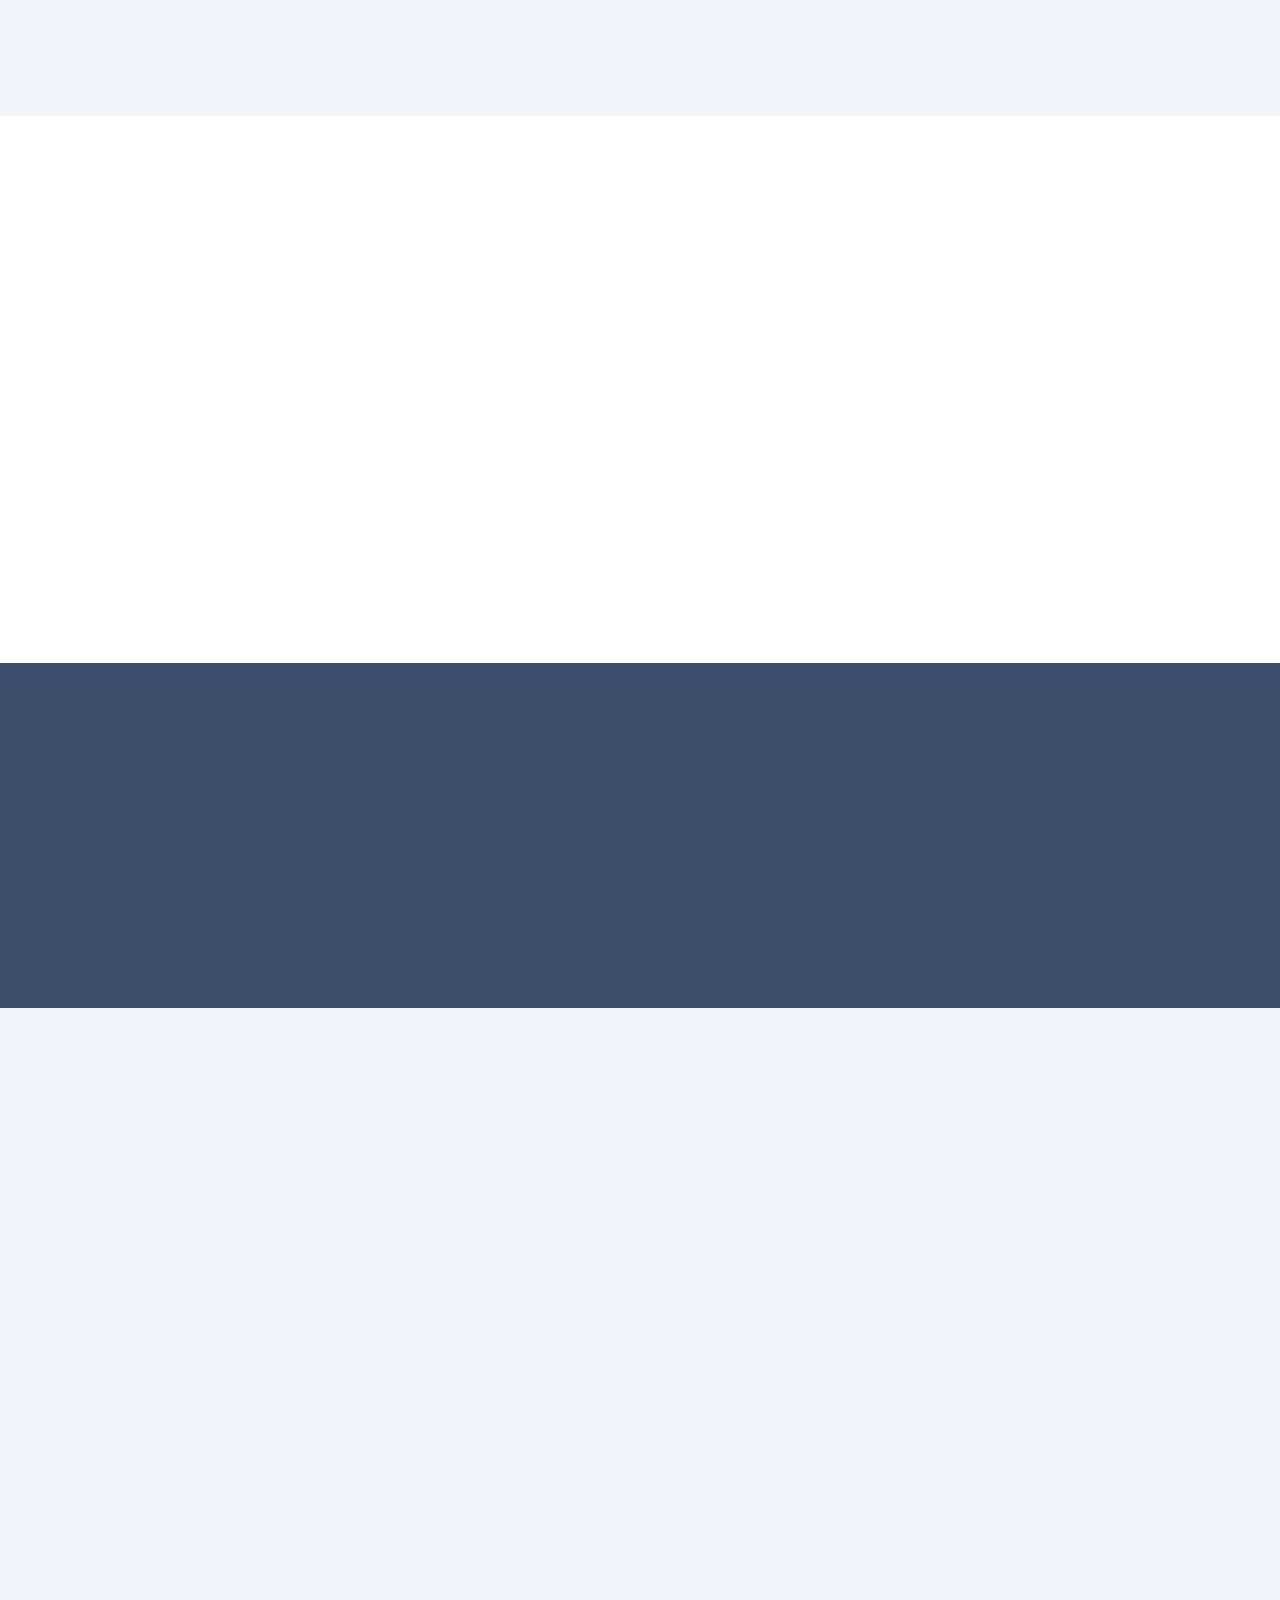
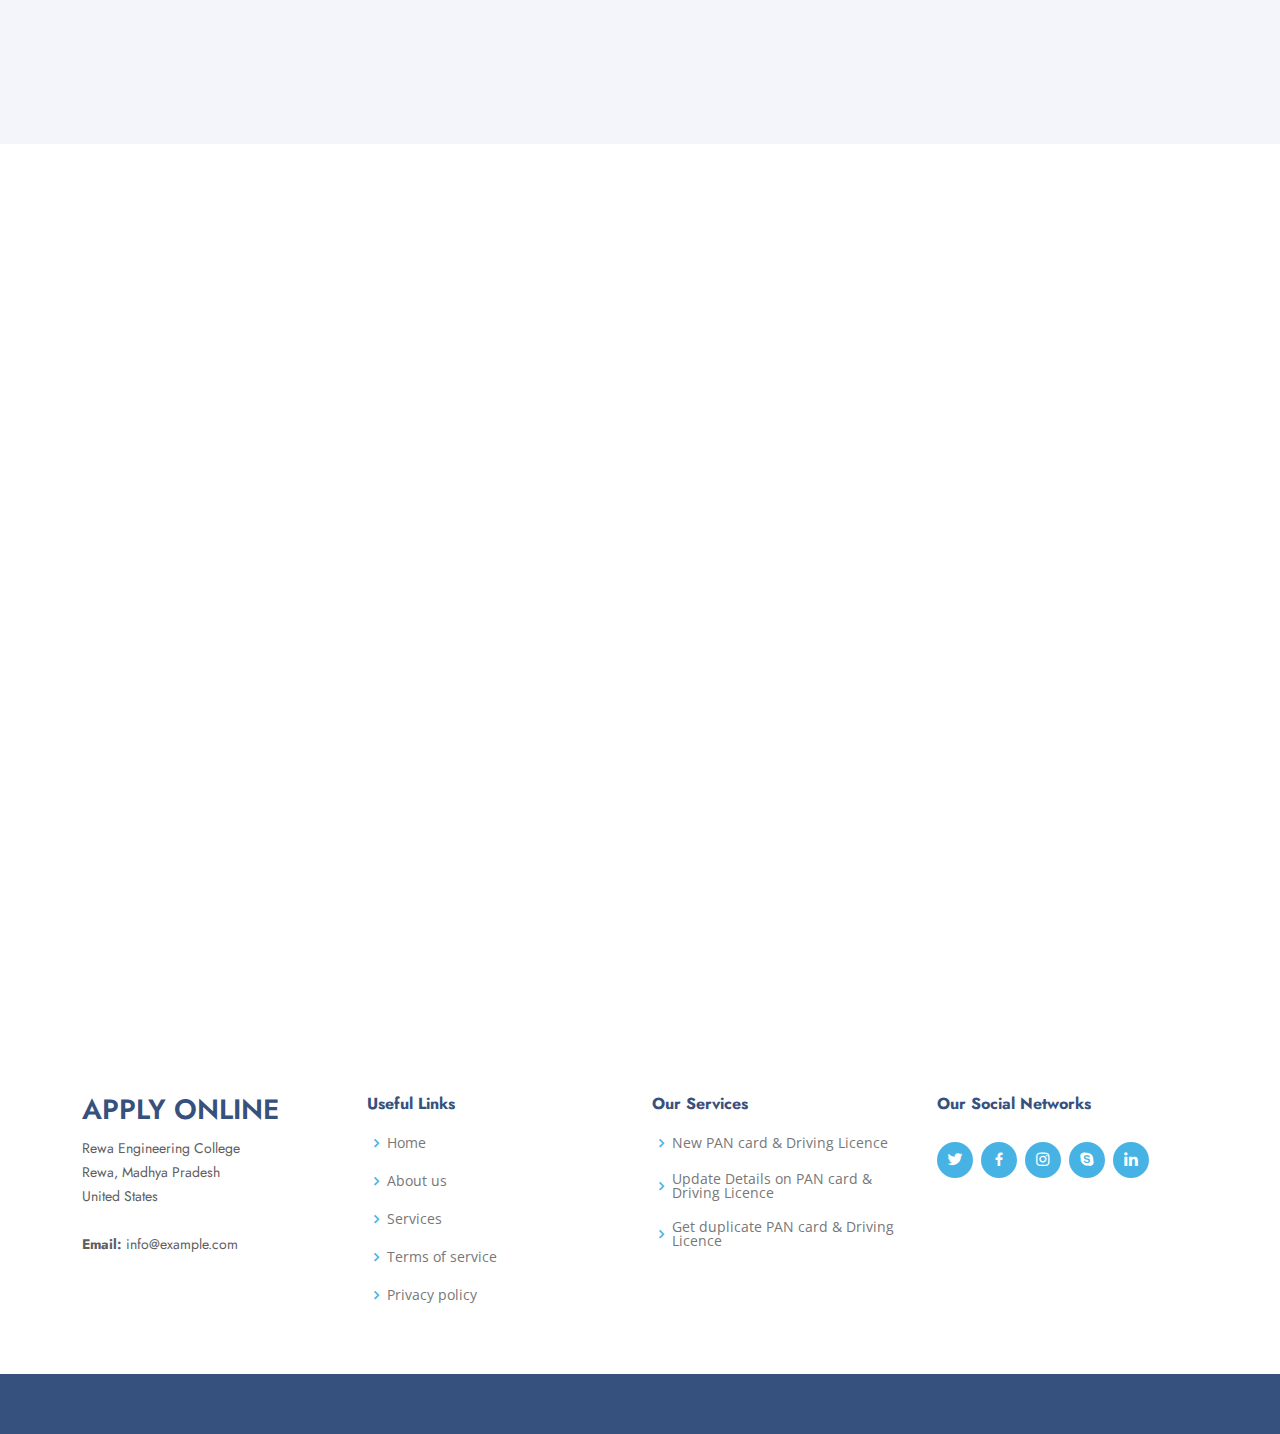
==== commit e7fe93d8: "Update Login page" ====
--- a/index.html
+++ b/index.html
@@ -40,15 +40,9 @@
   <link href="assets/vendor/remixicon/remixicon.css" rel="stylesheet">
   <link href="assets/vendor/swiper/swiper-bundle.min.css" rel="stylesheet">
 
-  <!-- Template Main CSS File -->
+  <!-- Main CSS File -->
   <link href="assets/css/style.css" rel="stylesheet">
 
-  <!-- =======================================================
-  * Template Name: Arsha - v4.7.1
-  * Template URL: https://bootstrapmade.com/arsha-free-bootstrap-html-template-corporate/
-  * Author: BootstrapMade.com
-  * License: https://bootstrapmade.com/license/
-  ======================================================== -->
 </head>
 
 <body>
@@ -65,8 +59,6 @@
         <ul>
           <li><a class="nav-link scrollto active" href="#hero">Home</a></li>
           <li><a class="nav-link scrollto" href="#about">About</a></li>
-          <li><a class="nav-link scrollto" href="#services">Services</a></li>
-          <li><a class="nav-link   scrollto" href="#portfolio">Portfolio</a></li>
           <li><a class="nav-link scrollto" href="#team">Team</a></li>
           <li class="dropdown"><a href="#"><span>Drop Down</span> <i class="bi bi-chevron-down"></i></a>
             <ul>
@@ -86,7 +78,7 @@
             </ul>
           </li>
           <li><a class="nav-link scrollto" href="#contact">Contact</a></li>
-          <li><a class="getstarted scrollto" href="#about">Get Started</a></li>
+          <li><a class="getstarted scrollto" href="inner-page.html">LOGIN</a></li>
         </ul>
         <i class="bi bi-list mobile-nav-toggle"></i>
       </nav><!-- .navbar -->
--- a/assets/css/style.css
+++ b/assets/css/style.css
@@ -1,13 +1,4 @@
-/**
-* Template Name: Arsha - v4.7.1
-* Template URL: https://bootstrapmade.com/arsha-free-bootstrap-html-template-corporate/
-* Author: BootstrapMade.com
-* License: https://bootstrapmade.com/license/
-*/
-
-/*--------------------------------------------------------------
-# General
---------------------------------------------------------------*/
+
 body {
   font-family: "Open Sans", sans-serif;
   color: #444444;
@@ -1572,4 +1563,7 @@
   #footer .credits {
     padding-top: 4px;
   }
-}+}
+
+
+/* LOGIN Page style*/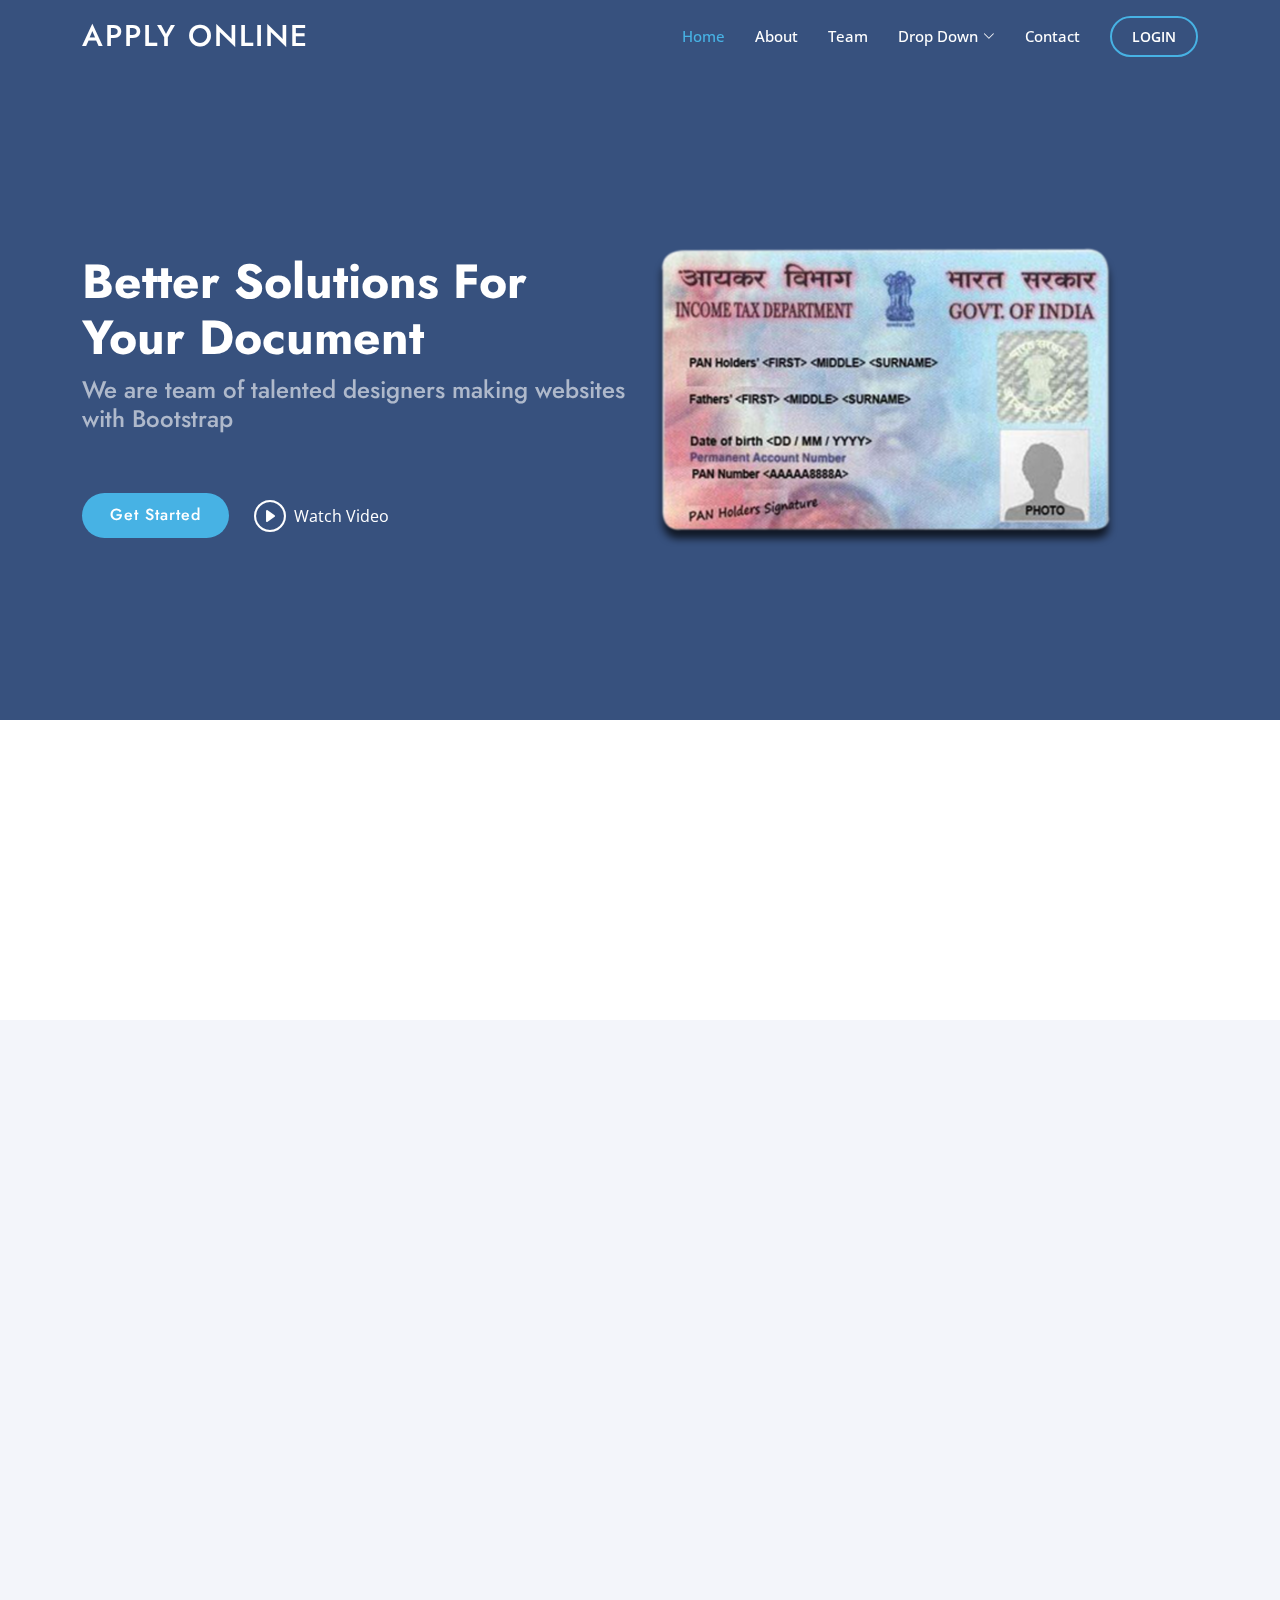
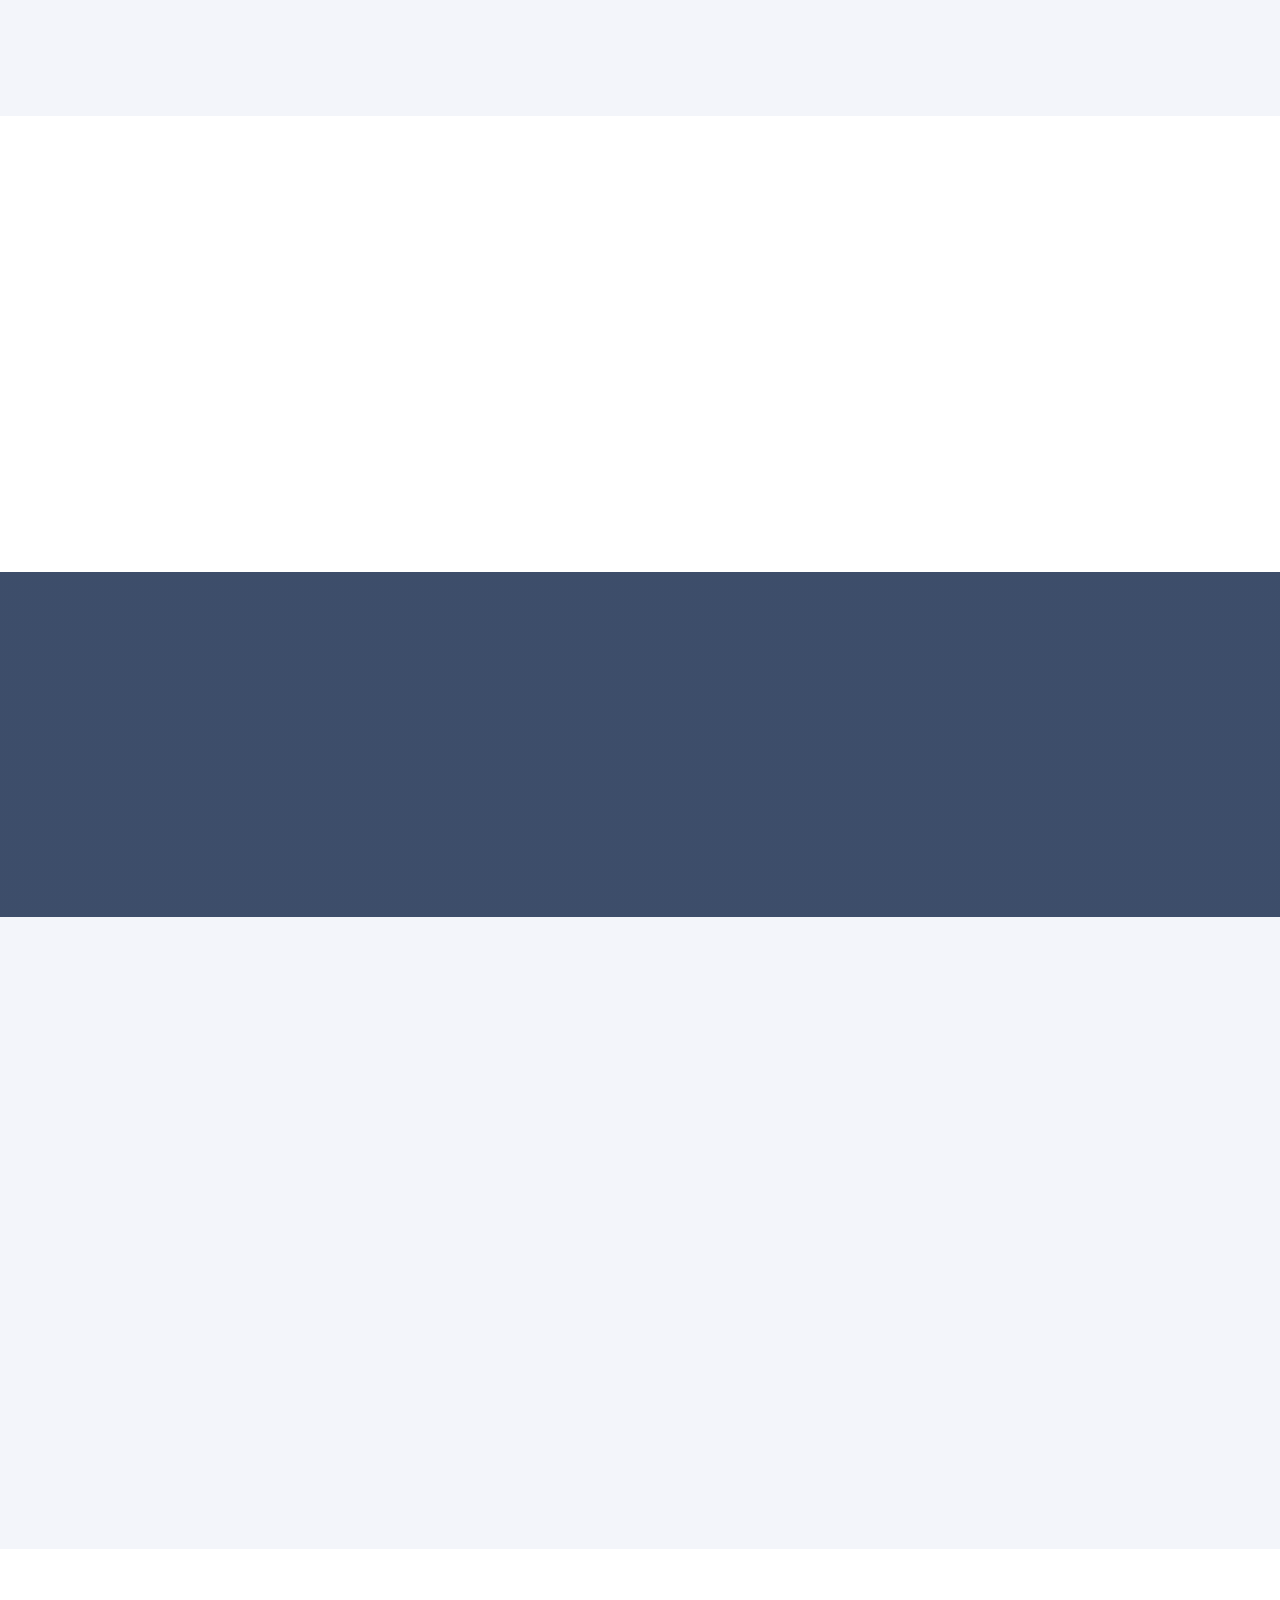
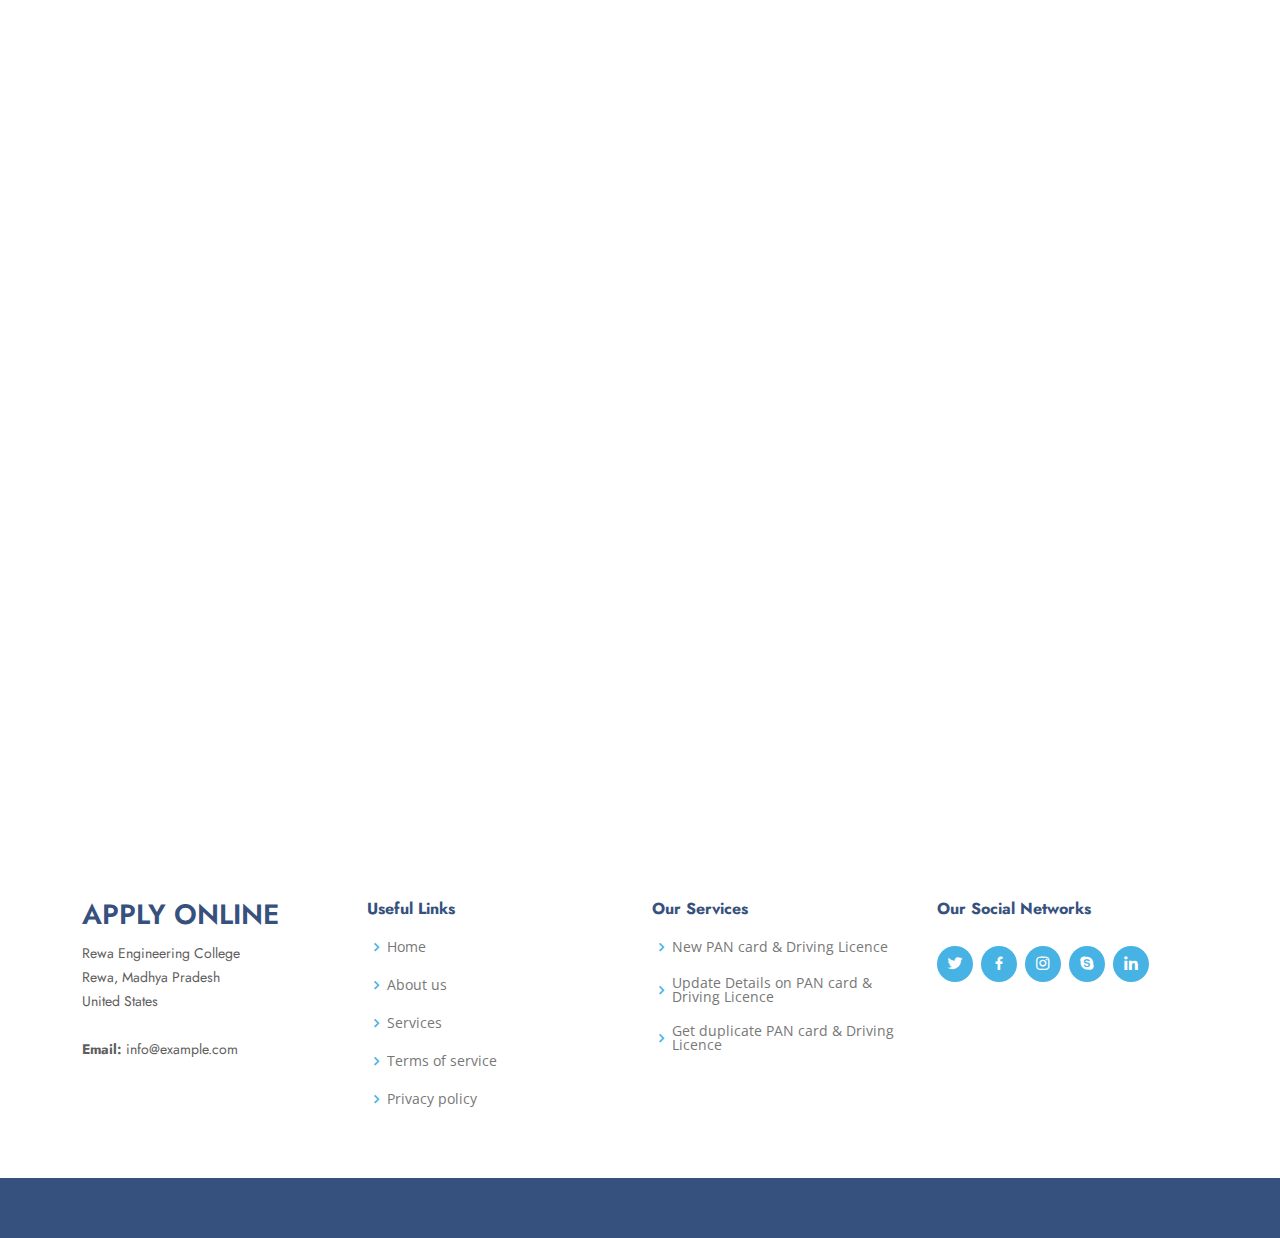
==== commit 1e1d764a: "Update" ====
--- a/index.html
+++ b/index.html
@@ -187,46 +187,6 @@
           <div class="col-lg-6 d-flex align-items-center" data-aos="fade-right" data-aos-delay="100">
             <img src="assets/img/skills.png" class="img-fluid" alt="">
           </div>
-          <div class="col-lg-6 pt-4 pt-lg-0 content" data-aos="fade-left" data-aos-delay="100">
-            <h3>Voluptatem dignissimos provident quasi corporis voluptates</h3>
-            <p class="fst-italic">
-              Lorem ipsum dolor sit amet, consectetur adipiscing elit, sed do eiusmod tempor incididunt ut labore et dolore
-              magna aliqua.
-            </p>
-
-            <div class="skills-content">
-
-              <div class="progress">
-                <span class="skill">HTML <i class="val">100%</i></span>
-                <div class="progress-bar-wrap">
-                  <div class="progress-bar" role="progressbar" aria-valuenow="100" aria-valuemin="0" aria-valuemax="100"></div>
-                </div>
-              </div>
-
-              <div class="progress">
-                <span class="skill">CSS <i class="val">90%</i></span>
-                <div class="progress-bar-wrap">
-                  <div class="progress-bar" role="progressbar" aria-valuenow="90" aria-valuemin="0" aria-valuemax="100"></div>
-                </div>
-              </div>
-
-              <div class="progress">
-                <span class="skill">JavaScript <i class="val">75%</i></span>
-                <div class="progress-bar-wrap">
-                  <div class="progress-bar" role="progressbar" aria-valuenow="75" aria-valuemin="0" aria-valuemax="100"></div>
-                </div>
-              </div>
-
-              <div class="progress">
-                <span class="skill">Photoshop <i class="val">55%</i></span>
-                <div class="progress-bar-wrap">
-                  <div class="progress-bar" role="progressbar" aria-valuenow="55" aria-valuemin="0" aria-valuemax="100"></div>
-                </div>
-              </div>
-
-            </div>
-
-          </div>
         </div>
 
       </div>
@@ -422,11 +382,11 @@
 
           <div class="col-lg-6">
             <div class="member d-flex align-items-start" data-aos="zoom-in" data-aos-delay="100">
-              <div class="pic"><img src="assets/img/team/team-1.jpg" class="img-fluid" alt=""></div>
+              <div class="pic"><img src="..." class="img-fluid" alt=""></div>
               <div class="member-info">
-                <h4>Walter White</h4>
-                <span>Chief Executive Officer</span>
-                <p>Explicabo voluptatem mollitia et repellat qui dolorum quasi</p>
+                <h4>Ankita Tiwari</h4>
+                <span>Web Developer</span>
+                <p></p>
                 <div class="social">
                   <a href=""><i class="ri-twitter-fill"></i></a>
                   <a href=""><i class="ri-facebook-fill"></i></a>
@@ -439,11 +399,11 @@
 
           <div class="col-lg-6 mt-4 mt-lg-0">
             <div class="member d-flex align-items-start" data-aos="zoom-in" data-aos-delay="200">
-              <div class="pic"><img src="assets/img/team/team-2.jpg" class="img-fluid" alt=""></div>
+              <div class="pic"><img src="..." class="img-fluid" alt=""></div>
               <div class="member-info">
-                <h4>Sarah Jhonson</h4>
-                <span>Product Manager</span>
-                <p>Aut maiores voluptates amet et quis praesentium qui senda para</p>
+                <h4>Anshika Mishra</h4>
+                <span>Web Developer</span>
+                <p></p>
                 <div class="social">
                   <a href=""><i class="ri-twitter-fill"></i></a>
                   <a href=""><i class="ri-facebook-fill"></i></a>
@@ -456,11 +416,11 @@
 
           <div class="col-lg-6 mt-4">
             <div class="member d-flex align-items-start" data-aos="zoom-in" data-aos-delay="300">
-              <div class="pic"><img src="assets/img/team/team-3.jpg" class="img-fluid" alt=""></div>
+              <div class="pic"><img src="..." class="img-fluid" alt=""></div>
               <div class="member-info">
-                <h4>William Anderson</h4>
-                <span>CTO</span>
-                <p>Quisquam facilis cum velit laborum corrupti fuga rerum quia</p>
+                <h4>Shikha Jain</h4>
+                <span>Web Developer</span>
+                <p></p>
                 <div class="social">
                   <a href=""><i class="ri-twitter-fill"></i></a>
                   <a href=""><i class="ri-facebook-fill"></i></a>
@@ -473,11 +433,11 @@
 
           <div class="col-lg-6 mt-4">
             <div class="member d-flex align-items-start" data-aos="zoom-in" data-aos-delay="400">
-              <div class="pic"><img src="assets/img/team/team-4.jpg" class="img-fluid" alt=""></div>
+              <div class="pic"><img src="..." class="img-fluid" alt=""></div>
               <div class="member-info">
-                <h4>Amanda Jepson</h4>
-                <span>Accountant</span>
-                <p>Dolorum tempora officiis odit laborum officiis et et accusamus</p>
+                <h4>Seema Sahu</h4>
+                <span>Web Developer</span>
+                <p></p>
                 <div class="social">
                   <a href=""><i class="ri-twitter-fill"></i></a>
                   <a href=""><i class="ri-facebook-fill"></i></a>
--- a/assets/css/style.css
+++ b/assets/css/style.css
@@ -1566,4 +1566,3 @@
 }
 
 
-/* LOGIN Page style*/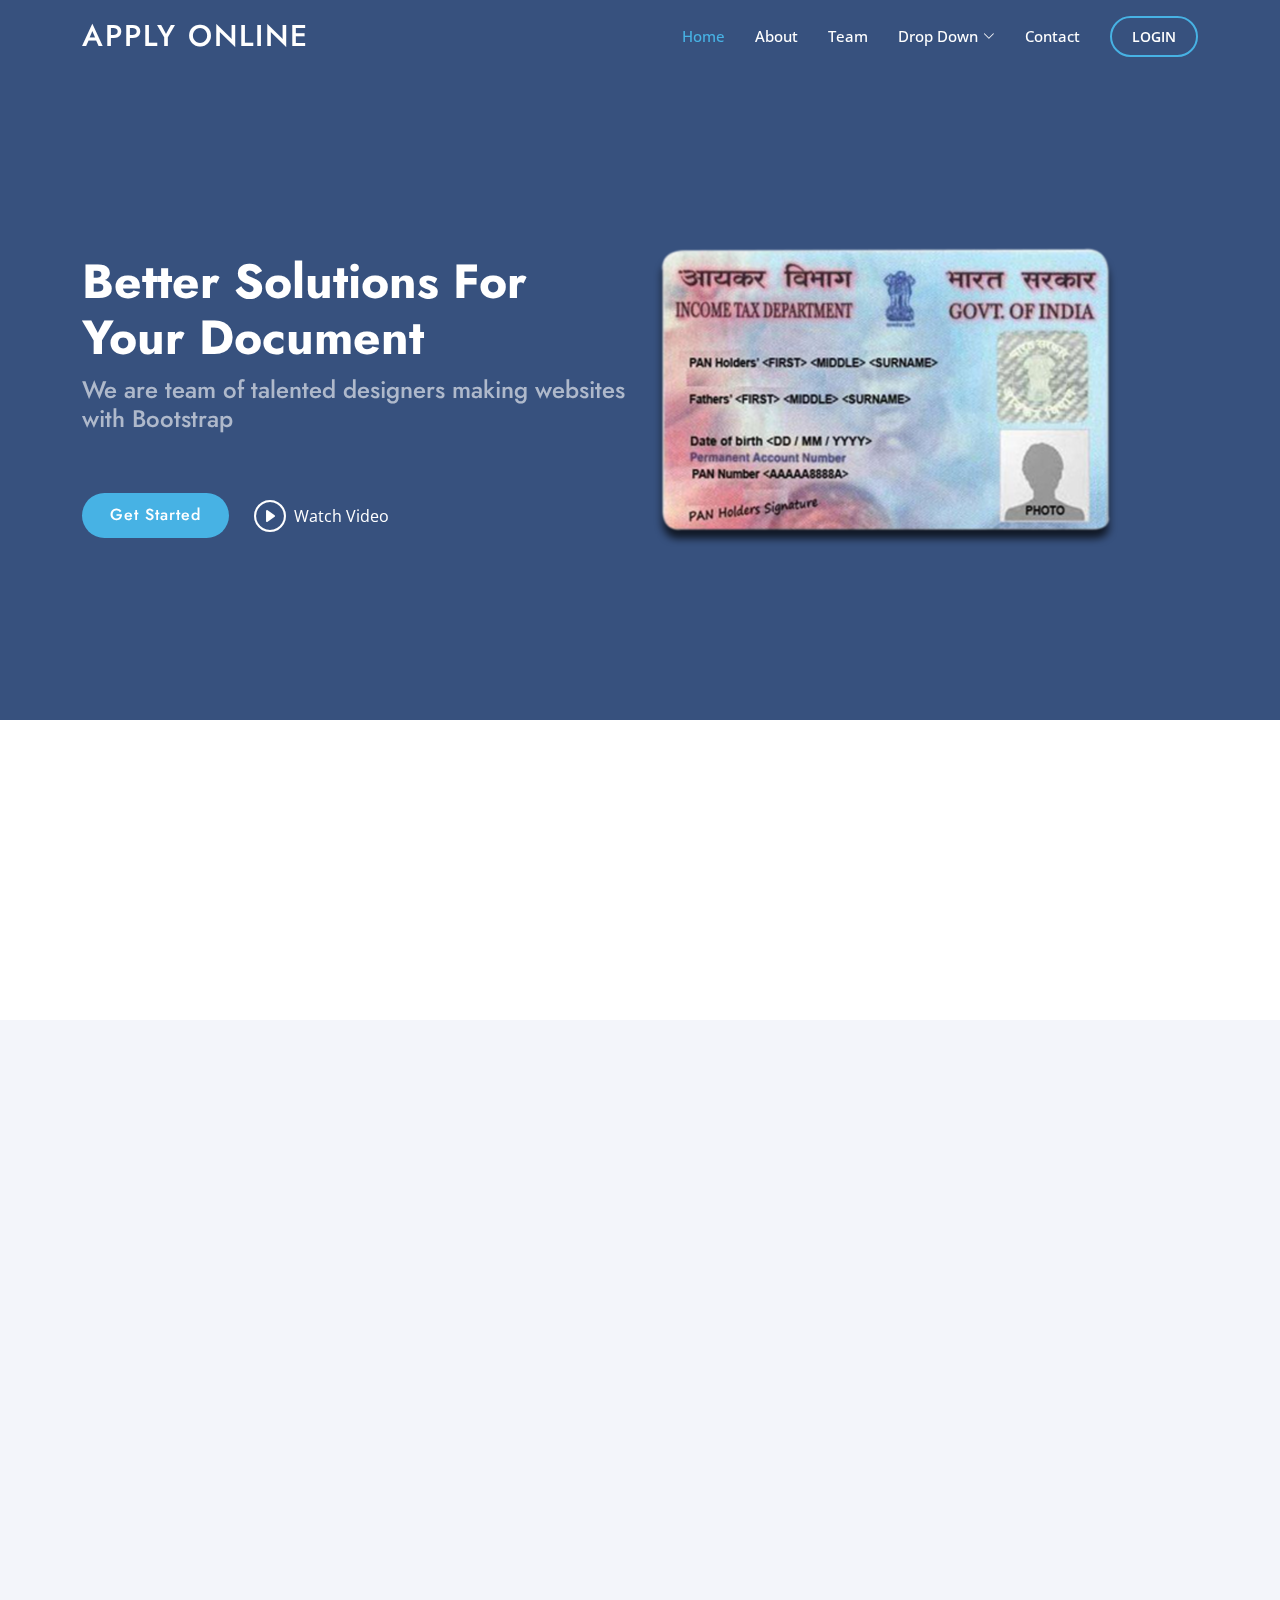
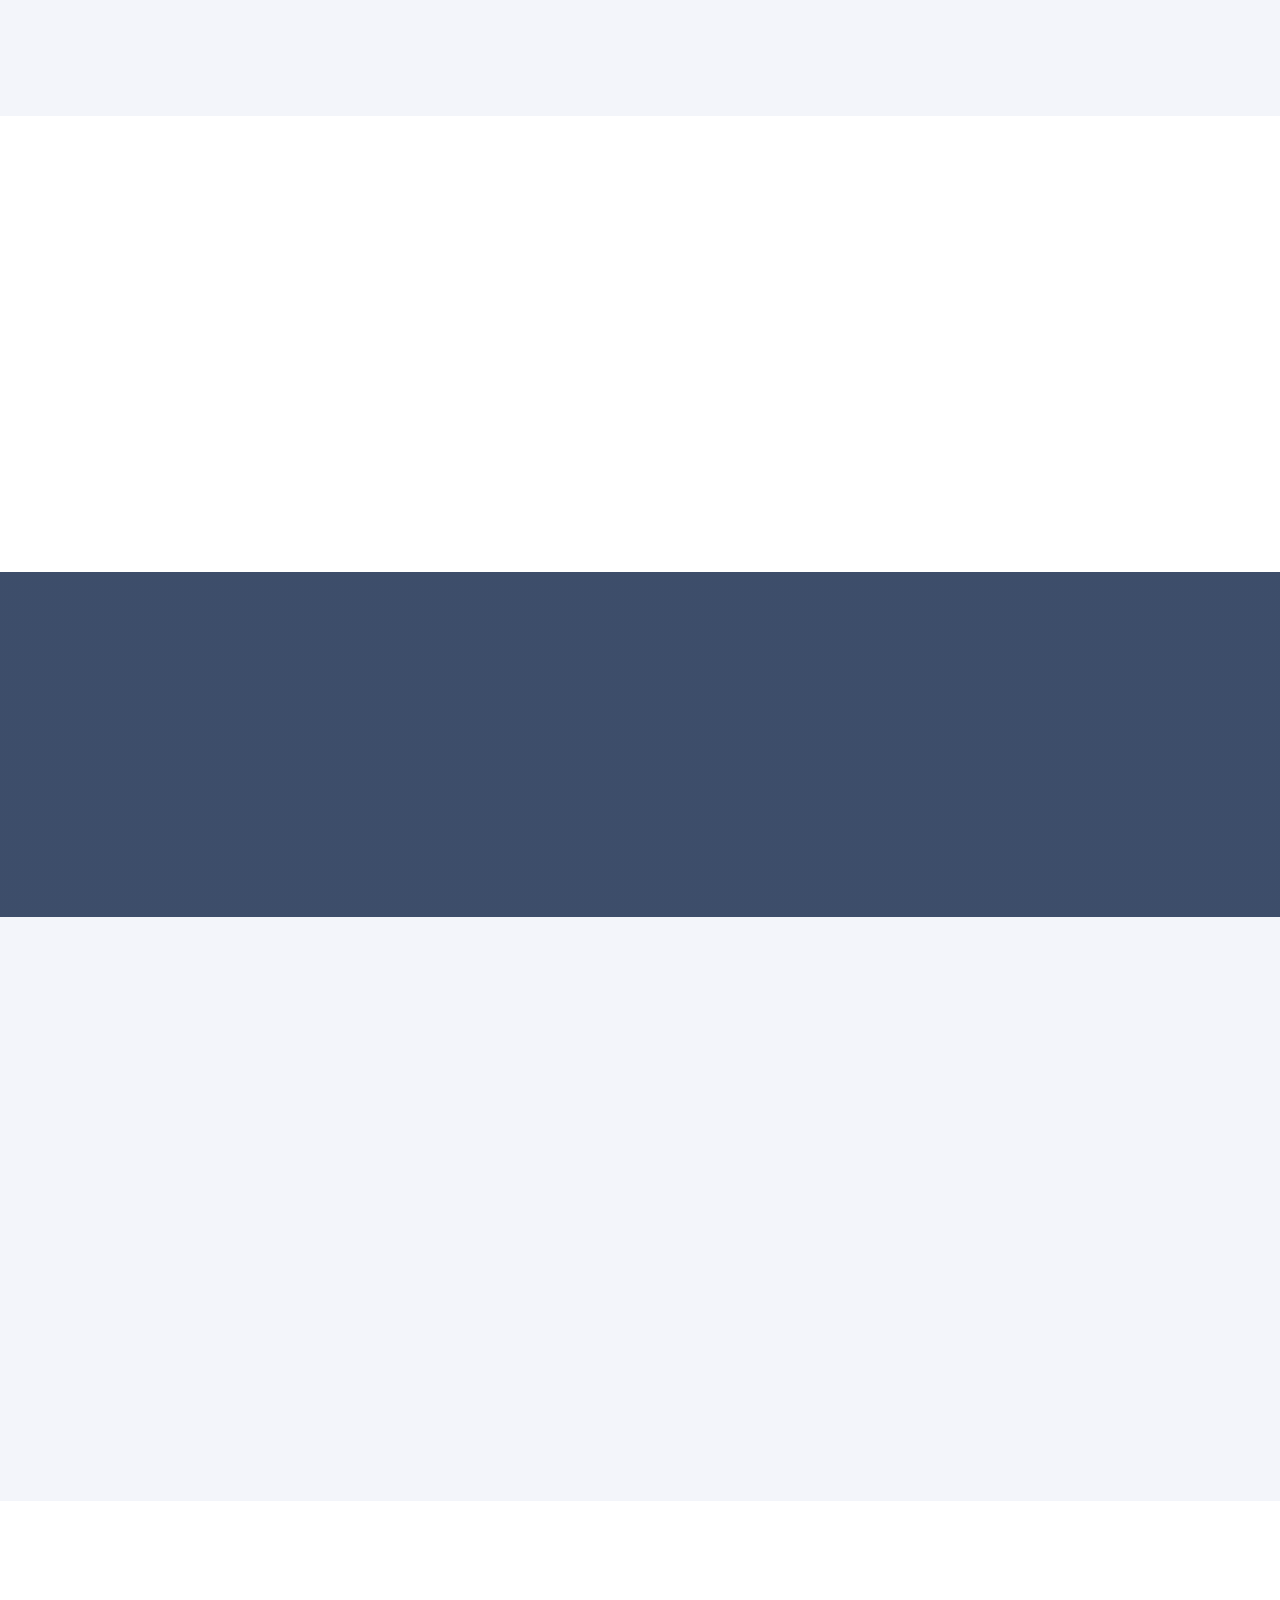
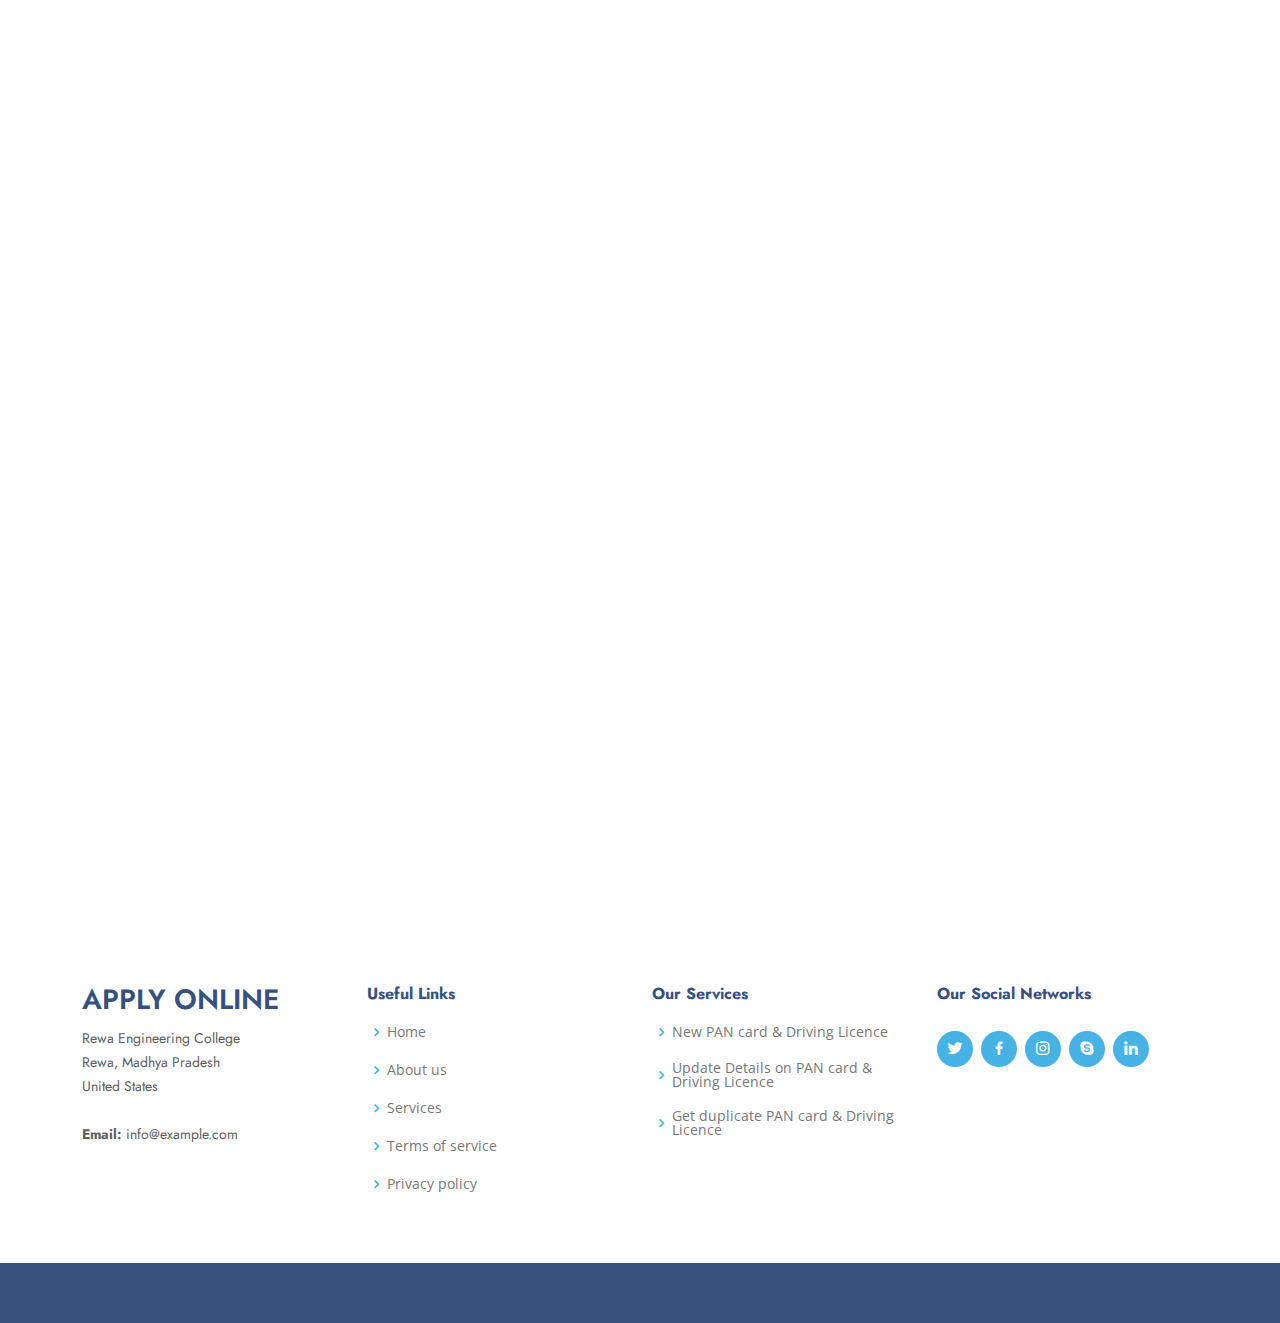
==== commit 2b50992d: "Updated" ====
--- a/index.html
+++ b/index.html
@@ -256,126 +256,12 @@
       </div>
     </section><!-- End Cta Section -->
 
-    <!-- ======= Portfolio Section ======= 
-    <section id="portfolio" class="portfolio">
-      <div class="container" data-aos="fade-up">
-
-        <div class="section-title">
-          <h2>Portfolio</h2>
-          <p>Magnam dolores commodi suscipit. Necessitatibus eius consequatur ex aliquid fuga eum quidem. Sit sint consectetur velit. Quisquam quos quisquam cupiditate. Et nemo qui impedit suscipit alias ea. Quia fugiat sit in iste officiis commodi quidem hic quas.</p>
-        </div>
-
-        <ul id="portfolio-flters" class="d-flex justify-content-center" data-aos="fade-up" data-aos-delay="100">
-          <li data-filter="*" class="filter-active">All</li>
-          <li data-filter=".filter-app">App</li>
-          <li data-filter=".filter-card">Card</li>
-          <li data-filter=".filter-web">Web</li>
-        </ul>
-
-        <div class="row portfolio-container" data-aos="fade-up" data-aos-delay="200">
-
-          <div class="col-lg-4 col-md-6 portfolio-item filter-app">
-            <div class="portfolio-img"><img src="assets/img/portfolio/portfolio-1.jpg" class="img-fluid" alt=""></div>
-            <div class="portfolio-info">
-              <h4>App 1</h4>
-              <p>App</p>
-              <a href="assets/img/portfolio/portfolio-1.jpg" data-gallery="portfolioGallery" class="portfolio-lightbox preview-link" title="App 1"><i class="bx bx-plus"></i></a>
-              <a href="portfolio-details.html" class="details-link" title="More Details"><i class="bx bx-link"></i></a>
-            </div>
-          </div>
-
-          <div class="col-lg-4 col-md-6 portfolio-item filter-web">
-            <div class="portfolio-img"><img src="assets/img/portfolio/portfolio-2.jpg" class="img-fluid" alt=""></div>
-            <div class="portfolio-info">
-              <h4>Web 3</h4>
-              <p>Web</p>
-              <a href="assets/img/portfolio/portfolio-2.jpg" data-gallery="portfolioGallery" class="portfolio-lightbox preview-link" title="Web 3"><i class="bx bx-plus"></i></a>
-              <a href="portfolio-details.html" class="details-link" title="More Details"><i class="bx bx-link"></i></a>
-            </div>
-          </div>
-
-          <div class="col-lg-4 col-md-6 portfolio-item filter-app">
-            <div class="portfolio-img"><img src="assets/img/portfolio/portfolio-3.jpg" class="img-fluid" alt=""></div>
-            <div class="portfolio-info">
-              <h4>App 2</h4>
-              <p>App</p>
-              <a href="assets/img/portfolio/portfolio-3.jpg" data-gallery="portfolioGallery" class="portfolio-lightbox preview-link" title="App 2"><i class="bx bx-plus"></i></a>
-              <a href="portfolio-details.html" class="details-link" title="More Details"><i class="bx bx-link"></i></a>
-            </div>
-          </div>
-
-          <div class="col-lg-4 col-md-6 portfolio-item filter-card">
-            <div class="portfolio-img"><img src="assets/img/portfolio/portfolio-4.jpg" class="img-fluid" alt=""></div>
-            <div class="portfolio-info">
-              <h4>Card 2</h4>
-              <p>Card</p>
-              <a href="assets/img/portfolio/portfolio-4.jpg" data-gallery="portfolioGallery" class="portfolio-lightbox preview-link" title="Card 2"><i class="bx bx-plus"></i></a>
-              <a href="portfolio-details.html" class="details-link" title="More Details"><i class="bx bx-link"></i></a>
-            </div>
-          </div>
-
-          <div class="col-lg-4 col-md-6 portfolio-item filter-web">
-            <div class="portfolio-img"><img src="assets/img/portfolio/portfolio-5.jpg" class="img-fluid" alt=""></div>
-            <div class="portfolio-info">
-              <h4>Web 2</h4>
-              <p>Web</p>
-              <a href="assets/img/portfolio/portfolio-5.jpg" data-gallery="portfolioGallery" class="portfolio-lightbox preview-link" title="Web 2"><i class="bx bx-plus"></i></a>
-              <a href="portfolio-details.html" class="details-link" title="More Details"><i class="bx bx-link"></i></a>
-            </div>
-          </div>
-
-          <div class="col-lg-4 col-md-6 portfolio-item filter-app">
-            <div class="portfolio-img"><img src="assets/img/portfolio/portfolio-6.jpg" class="img-fluid" alt=""></div>
-            <div class="portfolio-info">
-              <h4>App 3</h4>
-              <p>App</p>
-              <a href="assets/img/portfolio/portfolio-6.jpg" data-gallery="portfolioGallery" class="portfolio-lightbox preview-link" title="App 3"><i class="bx bx-plus"></i></a>
-              <a href="portfolio-details.html" class="details-link" title="More Details"><i class="bx bx-link"></i></a>
-            </div>
-          </div>
-
-          <div class="col-lg-4 col-md-6 portfolio-item filter-card">
-            <div class="portfolio-img"><img src="assets/img/portfolio/portfolio-7.jpg" class="img-fluid" alt=""></div>
-            <div class="portfolio-info">
-              <h4>Card 1</h4>
-              <p>Card</p>
-              <a href="assets/img/portfolio/portfolio-7.jpg" data-gallery="portfolioGallery" class="portfolio-lightbox preview-link" title="Card 1"><i class="bx bx-plus"></i></a>
-              <a href="portfolio-details.html" class="details-link" title="More Details"><i class="bx bx-link"></i></a>
-            </div>
-          </div>
-
-          <div class="col-lg-4 col-md-6 portfolio-item filter-card">
-            <div class="portfolio-img"><img src="assets/img/portfolio/portfolio-8.jpg" class="img-fluid" alt=""></div>
-            <div class="portfolio-info">
-              <h4>Card 3</h4>
-              <p>Card</p>
-              <a href="assets/img/portfolio/portfolio-8.jpg" data-gallery="portfolioGallery" class="portfolio-lightbox preview-link" title="Card 3"><i class="bx bx-plus"></i></a>
-              <a href="portfolio-details.html" class="details-link" title="More Details"><i class="bx bx-link"></i></a>
-            </div>
-          </div>
-
-          <div class="col-lg-4 col-md-6 portfolio-item filter-web">
-            <div class="portfolio-img"><img src="assets/img/portfolio/portfolio-9.jpg" class="img-fluid" alt=""></div>
-            <div class="portfolio-info">
-              <h4>Web 3</h4>
-              <p>Web</p>
-              <a href="assets/img/portfolio/portfolio-9.jpg" data-gallery="portfolioGallery" class="portfolio-lightbox preview-link" title="Web 3"><i class="bx bx-plus"></i></a>
-              <a href="portfolio-details.html" class="details-link" title="More Details"><i class="bx bx-link"></i></a>
-            </div>
-          </div>
-
-        </div>
-
-      </div>
-    </section> End Portfolio Section -->
-
     <!-- ======= Team Section ======= -->
     <section id="team" class="team section-bg">
       <div class="container" data-aos="fade-up">
 
         <div class="section-title">
           <h2>Team</h2>
-          <p>Magnam dolores commodi suscipit. Necessitatibus eius consequatur ex aliquid fuga eum quidem. Sit sint consectetur velit. Quisquam quos quisquam cupiditate. Et nemo qui impedit suscipit alias ea. Quia fugiat sit in iste officiis commodi quidem hic quas.</p>
         </div>
 
         <div class="row">
@@ -453,136 +339,12 @@
       </div>
     </section><!-- End Team Section -->
 
-    <!-- ======= Pricing Section ======= 
-    <section id="pricing" class="pricing">
-      <div class="container" data-aos="fade-up">
-
-        <div class="section-title">
-          <h2>Pricing</h2>
-          <p>Magnam dolores commodi suscipit. Necessitatibus eius consequatur ex aliquid fuga eum quidem. Sit sint consectetur velit. Quisquam quos quisquam cupiditate. Et nemo qui impedit suscipit alias ea. Quia fugiat sit in iste officiis commodi quidem hic quas.</p>
-        </div>
-
-        <div class="row">
-
-          <div class="col-lg-4" data-aos="fade-up" data-aos-delay="100">
-            <div class="box">
-              <h3>Free Plan</h3>
-              <h4><sup>$</sup>0<span>per month</span></h4>
-              <ul>
-                <li><i class="bx bx-check"></i> Quam adipiscing vitae proin</li>
-                <li><i class="bx bx-check"></i> Nec feugiat nisl pretium</li>
-                <li><i class="bx bx-check"></i> Nulla at volutpat diam uteera</li>
-                <li class="na"><i class="bx bx-x"></i> <span>Pharetra massa massa ultricies</span></li>
-                <li class="na"><i class="bx bx-x"></i> <span>Massa ultricies mi quis hendrerit</span></li>
-              </ul>
-              <a href="#" class="buy-btn">Get Started</a>
-            </div>
-          </div>
-
-          <div class="col-lg-4 mt-4 mt-lg-0" data-aos="fade-up" data-aos-delay="200">
-            <div class="box featured">
-              <h3>Business Plan</h3>
-              <h4><sup>$</sup>29<span>per month</span></h4>
-              <ul>
-                <li><i class="bx bx-check"></i> Quam adipiscing vitae proin</li>
-                <li><i class="bx bx-check"></i> Nec feugiat nisl pretium</li>
-                <li><i class="bx bx-check"></i> Nulla at volutpat diam uteera</li>
-                <li><i class="bx bx-check"></i> Pharetra massa massa ultricies</li>
-                <li><i class="bx bx-check"></i> Massa ultricies mi quis hendrerit</li>
-              </ul>
-              <a href="#" class="buy-btn">Get Started</a>
-            </div>
-          </div>
-
-          <div class="col-lg-4 mt-4 mt-lg-0" data-aos="fade-up" data-aos-delay="300">
-            <div class="box">
-              <h3>Developer Plan</h3>
-              <h4><sup>$</sup>49<span>per month</span></h4>
-              <ul>
-                <li><i class="bx bx-check"></i> Quam adipiscing vitae proin</li>
-                <li><i class="bx bx-check"></i> Nec feugiat nisl pretium</li>
-                <li><i class="bx bx-check"></i> Nulla at volutpat diam uteera</li>
-                <li><i class="bx bx-check"></i> Pharetra massa massa ultricies</li>
-                <li><i class="bx bx-check"></i> Massa ultricies mi quis hendrerit</li>
-              </ul>
-              <a href="#" class="buy-btn">Get Started</a>
-            </div>
-          </div>
-
-        </div>
-
-      </div>
-    </section> End Pricing Section -->
-
-    <!-- ======= Frequently Asked Questions Section =======
-    <section id="faq" class="faq section-bg">
-      <div class="container" data-aos="fade-up">
-
-        <div class="section-title">
-          <h2>Frequently Asked Questions</h2>
-          <p>Magnam dolores commodi suscipit. Necessitatibus eius consequatur ex aliquid fuga eum quidem. Sit sint consectetur velit. Quisquam quos quisquam cupiditate. Et nemo qui impedit suscipit alias ea. Quia fugiat sit in iste officiis commodi quidem hic quas.</p>
-        </div>
-
-        <div class="faq-list">
-          <ul>
-            <li data-aos="fade-up" data-aos-delay="100">
-              <i class="bx bx-help-circle icon-help"></i> <a data-bs-toggle="collapse" class="collapse" data-bs-target="#faq-list-1">Non consectetur a erat nam at lectus urna duis? <i class="bx bx-chevron-down icon-show"></i><i class="bx bx-chevron-up icon-close"></i></a>
-              <div id="faq-list-1" class="collapse show" data-bs-parent=".faq-list">
-                <p>
-                  Feugiat pretium nibh ipsum consequat. Tempus iaculis urna id volutpat lacus laoreet non curabitur gravida. Venenatis lectus magna fringilla urna porttitor rhoncus dolor purus non.
-                </p>
-              </div>
-            </li>
-
-            <li data-aos="fade-up" data-aos-delay="200">
-              <i class="bx bx-help-circle icon-help"></i> <a data-bs-toggle="collapse" data-bs-target="#faq-list-2" class="collapsed">Feugiat scelerisque varius morbi enim nunc? <i class="bx bx-chevron-down icon-show"></i><i class="bx bx-chevron-up icon-close"></i></a>
-              <div id="faq-list-2" class="collapse" data-bs-parent=".faq-list">
-                <p>
-                  Dolor sit amet consectetur adipiscing elit pellentesque habitant morbi. Id interdum velit laoreet id donec ultrices. Fringilla phasellus faucibus scelerisque eleifend donec pretium. Est pellentesque elit ullamcorper dignissim. Mauris ultrices eros in cursus turpis massa tincidunt dui.
-                </p>
-              </div>
-            </li>
-
-            <li data-aos="fade-up" data-aos-delay="300">
-              <i class="bx bx-help-circle icon-help"></i> <a data-bs-toggle="collapse" data-bs-target="#faq-list-3" class="collapsed">Dolor sit amet consectetur adipiscing elit? <i class="bx bx-chevron-down icon-show"></i><i class="bx bx-chevron-up icon-close"></i></a>
-              <div id="faq-list-3" class="collapse" data-bs-parent=".faq-list">
-                <p>
-                  Eleifend mi in nulla posuere sollicitudin aliquam ultrices sagittis orci. Faucibus pulvinar elementum integer enim. Sem nulla pharetra diam sit amet nisl suscipit. Rutrum tellus pellentesque eu tincidunt. Lectus urna duis convallis convallis tellus. Urna molestie at elementum eu facilisis sed odio morbi quis
-                </p>
-              </div>
-            </li>
-
-            <li data-aos="fade-up" data-aos-delay="400">
-              <i class="bx bx-help-circle icon-help"></i> <a data-bs-toggle="collapse" data-bs-target="#faq-list-4" class="collapsed">Tempus quam pellentesque nec nam aliquam sem et tortor consequat? <i class="bx bx-chevron-down icon-show"></i><i class="bx bx-chevron-up icon-close"></i></a>
-              <div id="faq-list-4" class="collapse" data-bs-parent=".faq-list">
-                <p>
-                  Molestie a iaculis at erat pellentesque adipiscing commodo. Dignissim suspendisse in est ante in. Nunc vel risus commodo viverra maecenas accumsan. Sit amet nisl suscipit adipiscing bibendum est. Purus gravida quis blandit turpis cursus in.
-                </p>
-              </div>
-            </li>
-
-            <li data-aos="fade-up" data-aos-delay="500">
-              <i class="bx bx-help-circle icon-help"></i> <a data-bs-toggle="collapse" data-bs-target="#faq-list-5" class="collapsed">Tortor vitae purus faucibus ornare. Varius vel pharetra vel turpis nunc eget lorem dolor? <i class="bx bx-chevron-down icon-show"></i><i class="bx bx-chevron-up icon-close"></i></a>
-              <div id="faq-list-5" class="collapse" data-bs-parent=".faq-list">
-                <p>
-                  Laoreet sit amet cursus sit amet dictum sit amet justo. Mauris vitae ultricies leo integer malesuada nunc vel. Tincidunt eget nullam non nisi est sit amet. Turpis nunc eget lorem dolor sed. Ut venenatis tellus in metus vulputate eu scelerisque.
-                </p>
-              </div>
-            </li>
-
-          </ul>
-        </div>
-
-      </div>
-    </section>  End Frequently Asked Questions Section -->
-
     <!-- ======= Contact Section ======= -->
     <section id="contact" class="contact">
       <div class="container" data-aos="fade-up">
 
         <div class="section-title">
           <h2>Contact</h2>
-          <p>Magnam dolores commodi suscipit. Necessitatibus eius consequatur ex aliquid fuga eum quidem. Sit sint consectetur velit. Quisquam quos quisquam cupiditate. Et nemo qui impedit suscipit alias ea. Quia fugiat sit in iste officiis commodi quidem hic quas.</p>
         </div>
 
         <div class="row">
@@ -592,7 +354,7 @@
               <div class="address">
                 <i class="bi bi-geo-alt"></i>
                 <h4>Location:</h4>
-                <p>A108 Adam Street, New York, NY 535022</p>
+                <p>Rewa egineering college , Rewa, Madhya Pradesh 486002</p>
               </div>
 
               <div class="email">
@@ -604,10 +366,10 @@
               <div class="phone">
                 <i class="bi bi-phone"></i>
                 <h4>Call:</h4>
-                <p>+1 5589 55488 55s</p>
-              </div>
-
-              <iframe src="https://www.google.com/maps/embed?pb=!1m14!1m8!1m3!1d12097.433213460943!2d-74.0062269!3d40.7101282!3m2!1i1024!2i768!4f13.1!3m3!1m2!1s0x0%3A0xb89d1fe6bc499443!2sDowntown+Conference+Center!5e0!3m2!1smk!2sbg!4v1539943755621" frameborder="0" style="border:0; width: 100%; height: 290px;" allowfullscreen></iframe>
+                <p>+91 558 5548 755</p>
+              </div>
+
+              <iframe src="https://www.google.com/maps/embed?pb=!1m18!1m12!1m3!1d465444.34436200967!2d80.71475103342524!3d24.301729074777707!2m3!1f0!2f0!3f0!3m2!1i1024!2i768!4f13.1!3m3!1m2!1s0x39845a20c5ff328d%3A0x49d60ab5c1916d67!2sRewa%20Engineering%20College%20Rewa!5e0!3m2!1sen!2sin!4v1643306334305!5m2!1sen!2sin" width="470" height="450" style="border:0;" allowfullscreen="" loading="lazy"></iframe>
             </div>
 
           </div>
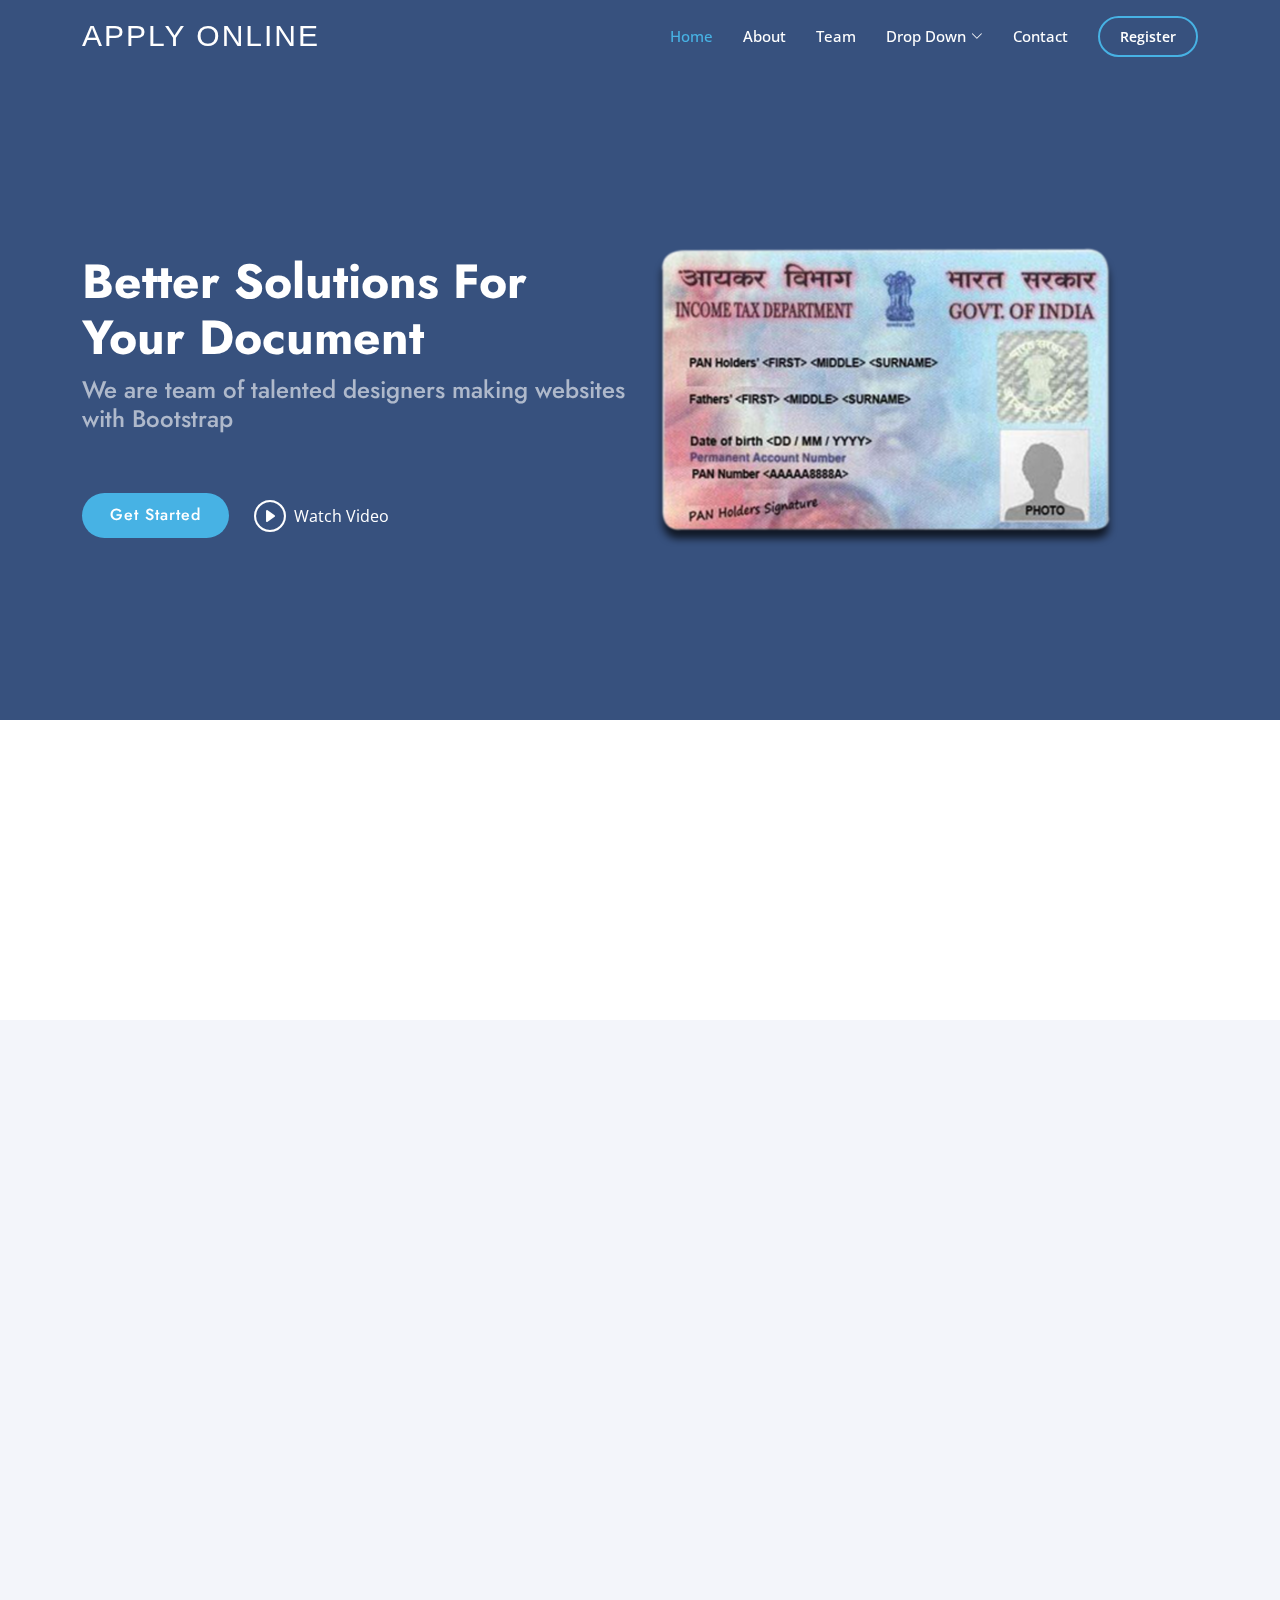
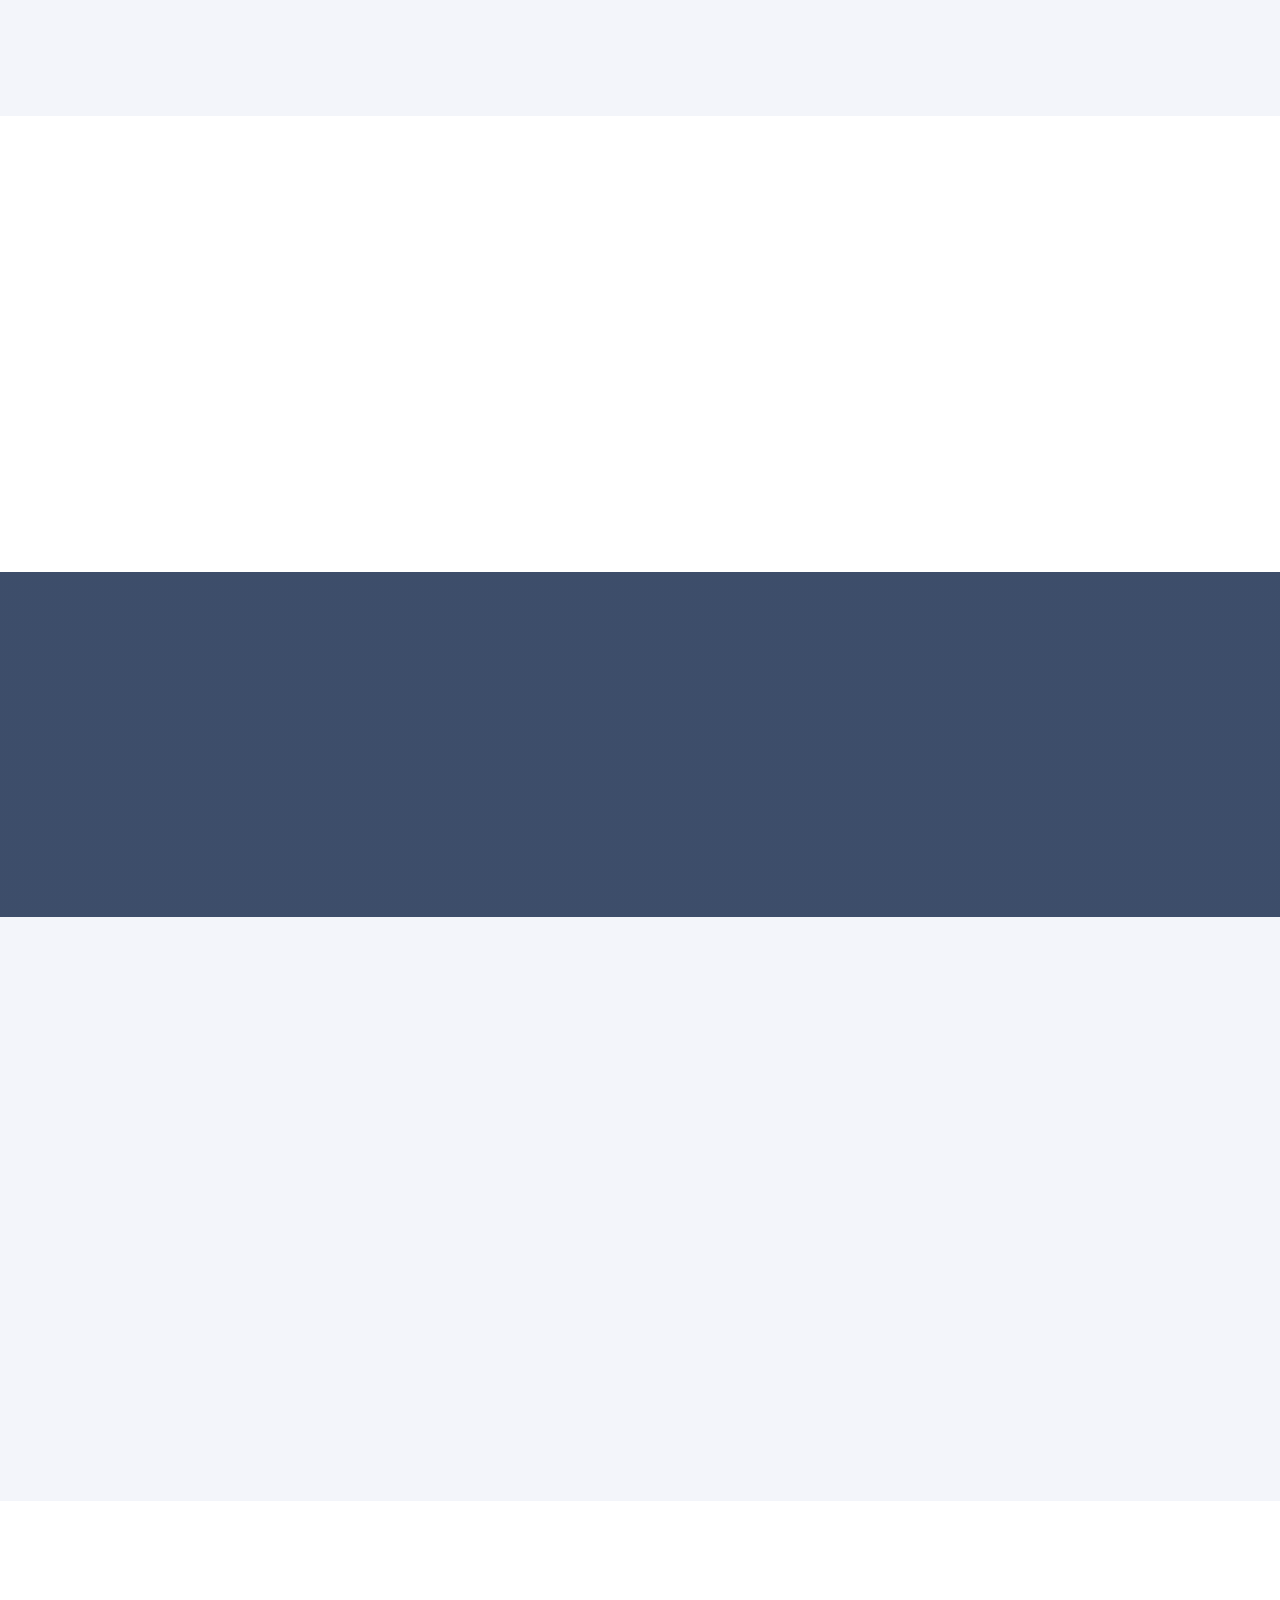
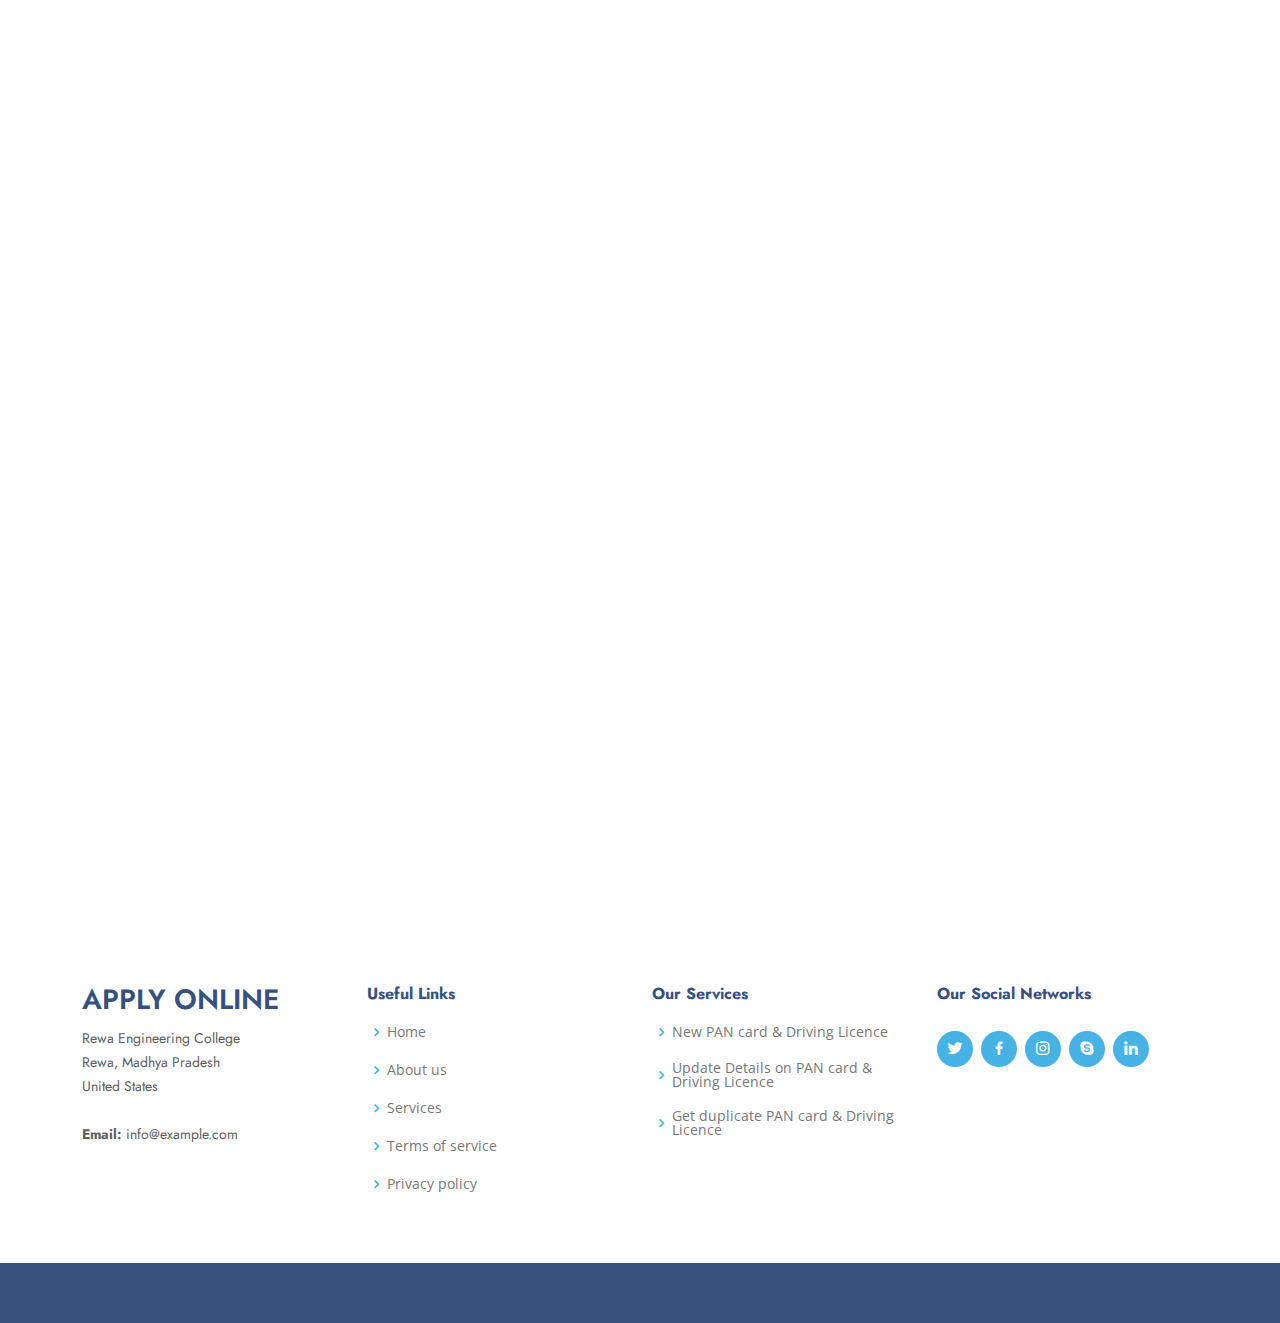
==== commit 1b746a62: "update" ====
--- a/index.html
+++ b/index.html
@@ -51,7 +51,7 @@
   <header id="header" class="fixed-top ">
     <div class="container d-flex align-items-center">
 
-      <h1 class="logo me-auto"><a href="index.html">Apply Online</a></h1>
+      <h1 class="logo me-auto" style="font-family: sans-serif; size: 30px;"><a href="index.html">Apply Online</a></h1>
       <!-- Uncomment below if you prefer to use an image logo -->
       <!-- <a href="index.html" class="logo me-auto"><img src="assets/img/logo.png" alt="" class="img-fluid"></a>-->
 
@@ -78,7 +78,7 @@
             </ul>
           </li>
           <li><a class="nav-link scrollto" href="#contact">Contact</a></li>
-          <li><a class="getstarted scrollto" href="inner-page.html">LOGIN</a></li>
+          <li><a class="getstarted scrollto" href="registration.html">Register</a></li>
         </ul>
         <i class="bi bi-list mobile-nav-toggle"></i>
       </nav><!-- .navbar -->
@@ -95,7 +95,7 @@
           <h1>Better Solutions For Your Document</h1>
           <h2>We are team of talented designers making websites with Bootstrap</h2>
           <div class="d-flex justify-content-center justify-content-lg-start">
-            <a href="#about" class="btn-get-started scrollto">Get Started</a>
+            <a href="login.html" class="btn-get-started scrollto">Get Started</a>
             <a href="https://www.youtube.com/watch?v=jDDaplaOz7Q" class="glightbox btn-watch-video"><i class="bi bi-play-circle"></i><span>Watch Video</span></a>
           </div>
         </div>
--- a/assets/css/style.css
+++ b/assets/css/style.css
@@ -5,7 +5,7 @@
 }
 
 a {
-  color: #47b2e4;
+  color: white;
   text-decoration: none;
 }
 
@@ -1566,3 +1566,24 @@
 }
 
 
+/* Inner-page design*/
+.sidebar {
+  position: absolute;
+  left: 0;
+  bottom: 0;
+  top: 0;
+  z-index: 100;
+  padding: 70px 0 0 10px;
+  border-right: 1px solid #d3d3d3;
+}
+
+.left-sidebar {
+  position: sticky;
+  top:0;
+  height: calc(100vh - 70px)
+}
+
+.sidebar-nav li .nav-link {
+  color: #333;
+  font-weight: 500;
+}